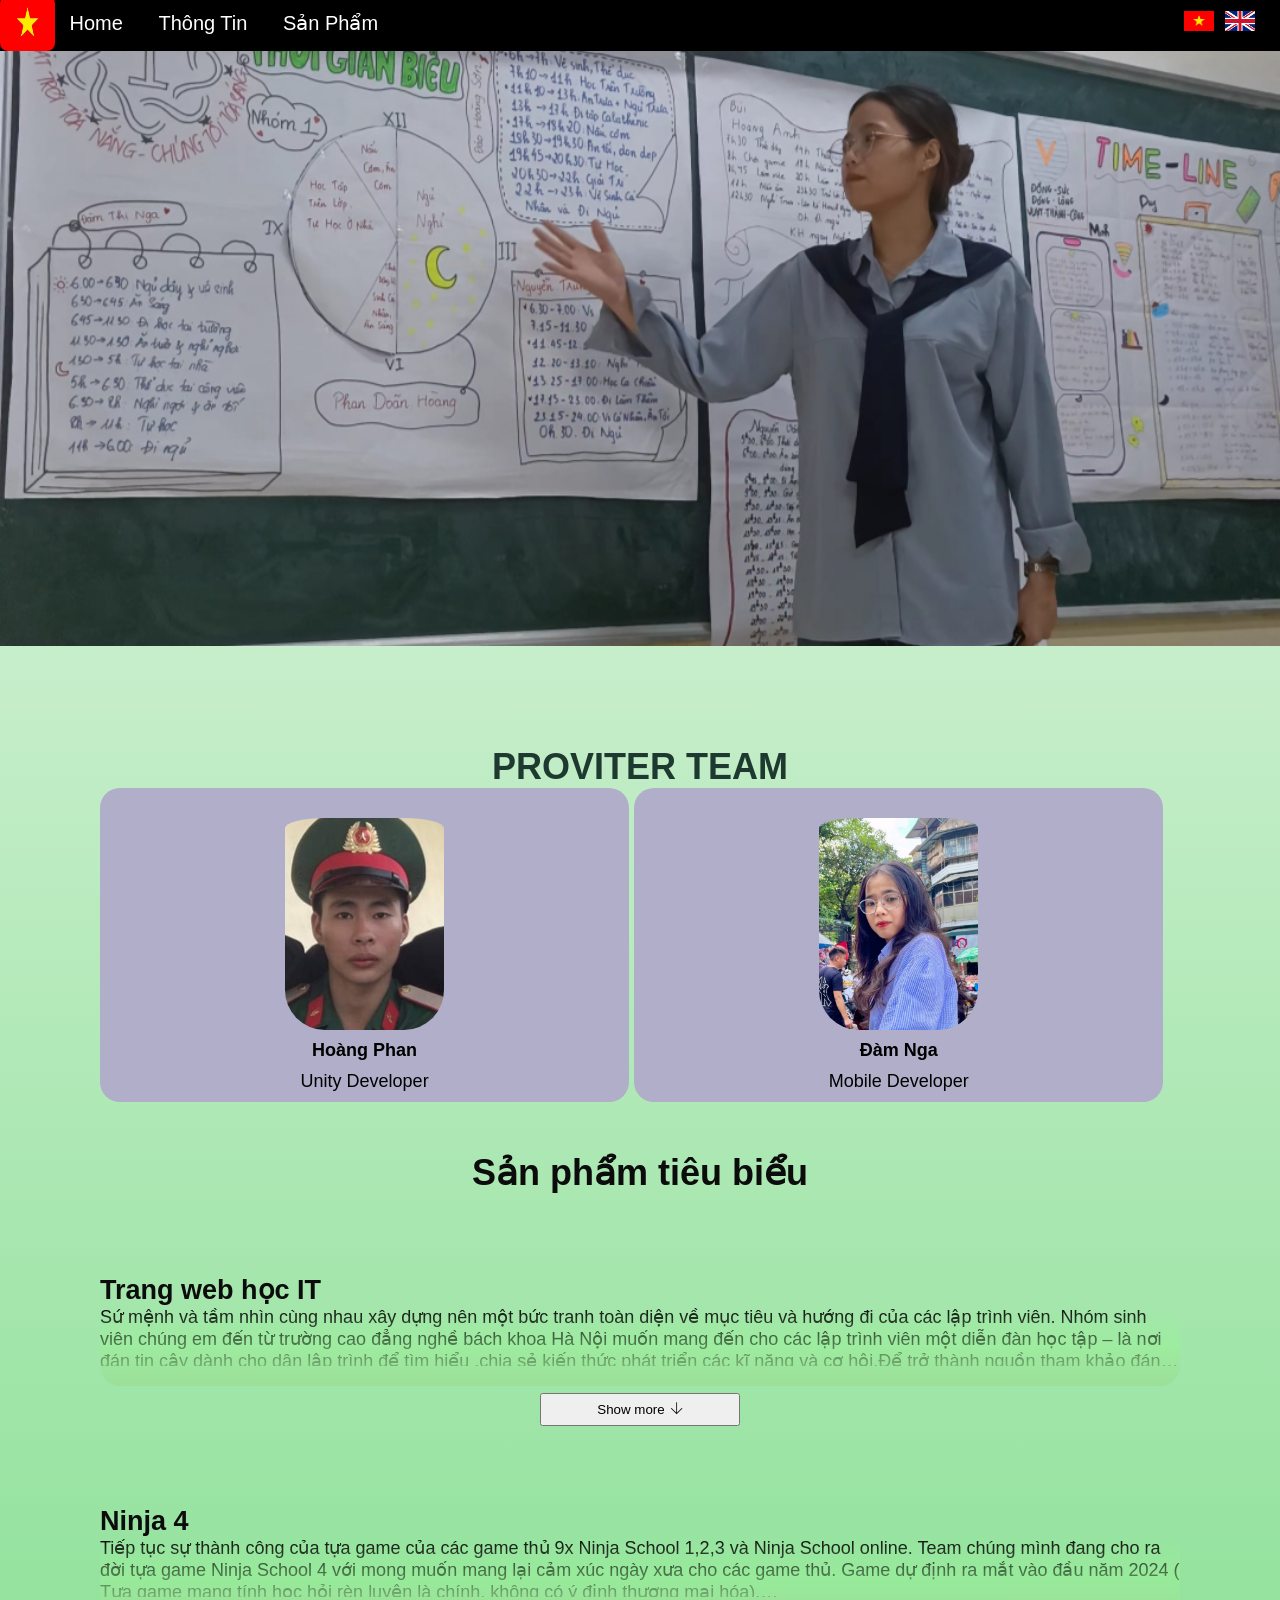
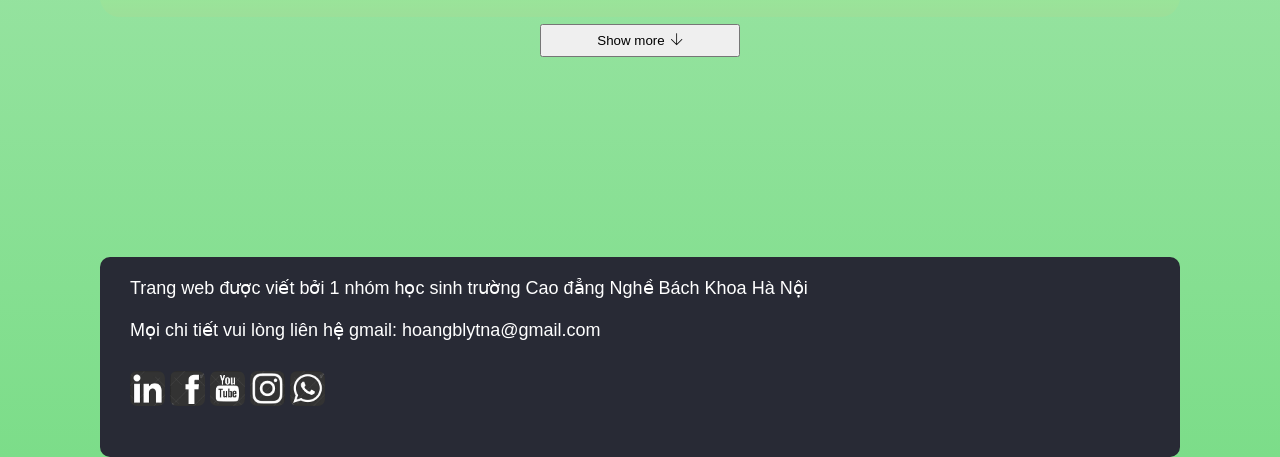
==== index.html @ 78c47e89 "FD" ====
<!DOCTYPE html>
<html lang="en">
<head>
    <meta charset="UTF-8">
    <meta name="viewport" content="width=device-width, initial-scale=1.0">
    <meta name="google-site-verification" content="eQNyjFtK4rBq_GJu2rbYx1Nw_R8n8FrJQ5iWalARP44" />
    <link rel="stylesheet" href="css/css.css">
    <link rel="stylesheet" href="css/show.css">
    <link rel="stylesheet" href="css/show2.css">
    <link rel="stylesheet" href="css/mobile.css">
    <link rel="stylesheet" href="icon/themify-icons/themify-icons.css">
    <title>Document</title>
</head>
<body>
    <div id="main">
        <!-- header-->
        <div id="header">
            <div id="logo">
                <a href=""><img id="img-logo" src="css/picture/covn.jpg" alt=""></a>
            </div>
            <div id="ti-menu"><i class="ti-menu"></i></div>
            <ul id="nav">
                <li><a  href="">Home</a></li>
                <li><p >Thông Tin</p>
                    <ul class="sub_thongtin">
                        <li><a class="check">Chung</a></li>
                        <li id="buttonhoang"><a>Hoàng</a></li>
                        <li id="buttonnga"><a>Nga</a></li>
                    </ul></li>
                <li><p>Sản Phẩm</p>
                    <ul class="sub_thongtin">
                        <li><a href="https://hoangphan37.github.io/WebLearn/">Web</a></li>
                        <li><a class="check">App</a></li>
                        <li><a class="check">Game</a></li>
                    </ul></li></li>
            </ul>
            <div id="langu">
                <img class="co" src="css/picture/covn.jpg" alt="">
                <img class="co check" src="css/picture/la-co-vuong-quoc-anh.jpg" alt="">
            </div>
        </div>


        <!-- slider -->
        <div id="slider">
            <img id="image-slider" name="myimage" src="css/picture/nhom1.jpg" />
        </div>


        <div id="content">
            
        <div id="tex-slider">
            <h1>PROVITER TEAM</h1>
        </div>
            <div id="member">
                <div class="list">
                
                    <div class="divanh"><img id="anhoang" class="anh" src="css/picture/hoang.jpg" alt=""></div>
                    <h4  style="padding: 10px 0px;" class="setrong" class="p1">Hoàng Phan</h4>
                    <p style="padding-bottom: 10px;" class="setrong" class="p2">Unity Developer</p>
                </div>
    
                <div class="list">
                    
                    <div class="divanh"><img id="anhnga" class="anh" src="css/picture/nga.jpg" alt=""></div>
                    <h4 style="padding: 10px 0px;"  class="setrong" class="p1">Đàm Nga</h4>
                    <p style="padding-bottom: 10px;" class="setrong" class="p2">Mobile Developer</p>
                </div>
            </div>

            <div id="product">
                <div id="pd_content">
                    <h1>Sản phẩm tiêu biểu</h1>
                </div>
                <div id="pd_list">
                    <div class="pd">
                        <h2> Trang web học IT</h2>
                        <div class="show-hide-text">
                            <div id="bong"></div>
                            <a  id="show-more" class="show-less" href="#show-less"><button class="button_show">Show less<div class="ti-arrow"><i class="ti-arrow-up"></i></div></button></a>
                            <a  id="show-less" class="show-more" href="#show-more"><button class="button_show">Show more<div class="ti-arrow"><i class="ti-arrow-down"></i></div></button></a>
                            <p>
                                Sứ mệnh và tầm nhìn cùng nhau xây dựng nên một bức tranh toàn diện về mục tiêu và hướng đi của các lập trình viên. Nhóm sinh viên chúng em đến từ trường cao đẳng nghề bách khoa Hà Nội muốn mang đến cho các lập trình viên một diễn đàn học tập –  là nơi đán tin cậy dành cho dân lập trình để tìm hiểu ,chia sẻ kiến thức phát triển các kĩ năng và cơ hội.Để trở thành nguồn tham khảo đáng tin cậy trong giới lập trình ,trang web cung cấp hàng ngàn bài học phong phú về ngành lập trình ,bao gồm nhiều ngôn ngữ lập trình khác nhau giúp cho bạn có thể thỏa sức mình khám phá đam mê lập trình từ lập trình web cho đến lập trình app.
                              <img  style="border-radius: 20px; width: 100%; padding-top: 10px;" src="css/picture/anhweb.png" alt="">
                            </p>
                          </div>
                       
                    </div>
                    <div class="pd">
                        <h2>Ninja 4</h2>
                        <div class="show-hide-text2">
                            <div id="bong2"></div>
                            <a  id="show-more2" class="show-less2" href="#show-less2"><button class="button_show2">Show less<div class="ti-arrow"><i class="ti-arrow-up"></i></div></button></a>
                            <a  id="show-less2" class="show-more2" href="#show-more2"><button class="button_show2">Show more<div class="ti-arrow"><i class="ti-arrow-down"></i></div></button></a>
                            <p>
                                Tiếp tục sự thành công của tựa game của các game thủ 9x Ninja School 1,2,3 và Ninja School online. Team chúng mình đang cho ra đời tựa game Ninja School 4 với mong muốn mang lại cảm xúc ngày xưa cho các game thủ. Game dự định ra mắt vào đầu năm 2024 ( Tựa game mang tính học hỏi rèn luyện là chính, không có ý định thương mại hóa).
                                <img style="border-radius: 20px; width: 100%; padding-top: 10px;" src="css/picture/anhgame.png" alt="">
                            </p>
                          </div>
                       
                    </div>
                </div>
            </div>
        </div>
        <div id="futer">
            <p>Trang web được viết bởi 1 nhóm học sinh trường Cao đẳng Nghề Bách Khoa Hà Nội</p>
            <p>Mọi chi tiết vui lòng liên hệ gmail: hoangblytna@gmail.com</p>
            <div id="icons">

                <div class="iconapp check"><img class="icon" src="css/picture/ICON/basic-rgb-185522527.jpg" alt=""><a href=""></a></div>
                <div class="iconapp check"><img class="icon" src="css/picture/ICON/basic-rgb-18552252r7.jpg" alt=""><a href=""></a></div>
                <div class="iconapp check"><img class="icon" src="css/picture/ICON/basic-rgb-1855h22527.jpg" alt=""><a href=""></a></div>
                <div class="iconapp check"><img class="icon" src="css/picture/ICON/basic-rgb-r.jpg" alt=""><a href=""></a></div>
                <div class="iconapp check"><img class="icon" src="css/picture/ICON/basic-rgb-rr.jpg" alt=""><a href=""></a></div>
            </div>
        </div> 




        <!-- menu thu nho -->

        <div id="mini-menu">
            <ul id="nav-mini">
                <li><a href="">Home</a></li>
                <li id="mini-li1"><p>Thông Tin</p>
                    <ul class="sub_thongtin-m" id="sub_thongtin-m1">
                        <li><a class="check">Chung</a></li>
                        <li id="buttonhoang2"><a >Hoàng</a></li>
                        <li id="buttonnga2"><a>Nga</a></li>
                    </ul></li>
                <li id="mini-li2"><p>Sản Phẩm</p>
                    <ul class="sub_thongtin-m" id="sub_thongtin-m2">
                        <li><a href="https://hoangphan37.github.io/WebLearn/">Web</a></li>
                        <li><a href="">App</a></li>
                        <li><a href="">Game</a></li>
                    </ul></li></li>
            </ul>
        </div>


        <!-- mo backgroud -->
        <div id="black_bg" style="background-color: rgba(1,1,1,0.7); width: 100%; height: 100%; position:absolute; z-index: 1;top:0px"></div>

        <!-- bang cv hoang -->
        <div class="cv" id="cvhoang">
            <img  class="img-cv" src="css/picture/theme_31.png" alt="">
        </div>
        <!-- bang cv nga -->
        <div class="cv" id="cvnga">
            <img class="img-cv" src="css/picture/theme_31.png" alt="">
        </div>

    </div>



    
</body>
<!-- chạy hình ảnh -->
<script type="text/javascript">
    window.onload = function(){
      setTimeout("switchImage()", 3000);
    }
    var current = 1;
    var numIMG = 4;
    function switchImage(){
      current++;
      document.images['myimage'].src ='css/picture/nhom' + current + '.jpg';
      if(current == numIMG){current =0;}
    setTimeout("switchImage()", 3000);
    }
    </script>


<!-- bóng show more-->
    <script>
        document.getElementById("show-less").addEventListener("click", function() {
    var x = document.getElementById("bong");
        x.style.display = "none";
});
        </script>
        <script>
            document.getElementById("show-more").addEventListener("click", function() {
        var x = document.getElementById("bong");
            x.style.display = "block";
    });
            </script>
    
    <script>
        document.getElementById("show-less2").addEventListener("click", function() {
    var x = document.getElementById("bong2");
        x.style.display = "none";
});
        </script>
        <script>
            document.getElementById("show-more2").addEventListener("click", function() {
        var x = document.getElementById("bong2");
            x.style.display = "block";
            
    });
            </script>

<!-- click mini menu -->

<script>
    document.getElementById("ti-menu").addEventListener("click", function() {
    var x = document.getElementById("mini-menu");
    if(x.style.display == "none"){
        x.style.display = "block";
    }else{
        x.style.display = "none";
    }

});
document.getElementById("mini-li1").addEventListener("click", function() {
    var x = document.getElementById("sub_thongtin-m1");
    var y = document.getElementById("sub_thongtin-m2");
    if(x.style.display == "none"){
        y.style.display = "none";
        x.style.display = "block";
    }else{
        x.style.display = "none";
    }

}); document.getElementById("mini-li2").addEventListener("click", function() {
    var x = document.getElementById("sub_thongtin-m2");
    var y = document.getElementById("sub_thongtin-m1");
    if(x.style.display == "none"){
        x.style.display = "block";
        y.style.display = "none";
    }else{
        x.style.display = "none";
    }

});

// an khi bam ngoai man hinh 
document.getElementById("slider").addEventListener("click", function() {
    var x = document.getElementById("mini-menu");
    var y = document.getElementById("sub_thongtin-m1");
    var z = document.getElementById("sub_thongtin-m2");

        x.style.display = "none";
        y.style.display = "none";
        z.style.display = "none";

});
document.getElementById("content").addEventListener("click", function() {
    var x = document.getElementById("mini-menu");
    var y = document.getElementById("sub_thongtin-m1");
    var z = document.getElementById("sub_thongtin-m2");

        x.style.display = "none";
        y.style.display = "none";
        z.style.display = "none";


});
document.getElementById("futer").addEventListener("click", function() {
    var x = document.getElementById("mini-menu");
    var y = document.getElementById("sub_thongtin-m1");
    var z = document.getElementById("sub_thongtin-m2");

        x.style.display = "none";
        y.style.display = "none";
        z.style.display = "none";


});
    </script>


<!-- hien cv  -->
<script>
    document.getElementById("buttonhoang").addEventListener("click", function() {
var x = document.getElementById("cvhoang");
var y = document.getElementById("black_bg");
    x.style.display = "block";
    y.style.display = "block";
    
});

    </script>
    <script>
        document.getElementById("buttonhoang2").addEventListener("click", function() {
    var x = document.getElementById("cvhoang");
    var y = document.getElementById("black_bg");
        x.style.display = "block";
        y.style.display = "block";
        
    });
    
        </script>
    <script>
    document.getElementById("anhoang").addEventListener("click", function() {
var x = document.getElementById("cvhoang");
var y = document.getElementById("black_bg");
    x.style.display = "block";
    y.style.display = "block";
    
});
    </script>
     <script>
        document.getElementById("buttonnga").addEventListener("click", function() {
    var x = document.getElementById("cvnga");
    var y = document.getElementById("black_bg");
        x.style.display = "block";
        y.style.display = "block";
        
    });
    
        </script>
            </script>
            <script>
               document.getElementById("buttonnga2").addEventListener("click", function() {
           var x = document.getElementById("cvnga");
           var y = document.getElementById("black_bg");
               x.style.display = "block";
               y.style.display = "block";
               
           });
           
               </script>

<script>
    document.getElementById("anhnga").addEventListener("click", function() {
var x = document.getElementById("cvnga");
var y = document.getElementById("black_bg");
    x.style.display = "block";
    y.style.display = "block";
    
});
    </script>

<script>

    document.getElementById("black_bg").addEventListener("click", function() {
        var z1 = document.getElementById("cvnga");
    var z2 = document.getElementById("cvhoang");
    var z3 = document.getElementById("black_bg");
        z1.style.display = "none";
        z2.style.display = "none";
        z3.style.display = "none";
    
});
    
    </script>

<script>
    const elements = document.getElementsByClassName("check");
for (let i = 0; i < elements.length; i++) {
  elements[i].addEventListener("click", function() {
    alert("tính năng đang được cập nhật")
  });
}



    </script>
</html>
---- css/css.css ----
*{
    padding: 0;
    margin: 0;
    box-sizing: border-box;
}
html {
    font-family: Verdana,sans-serif;
    scroll-behavior: smooth;
    color: rgba(12, 12, 12, 1);
    font-size: 18px;
    /* background-color:rgba(31, 36, 34, 0.5) ; */
}
#main{
    position: relative;
    background: linear-gradient(to bottom, #e7f5e7, #7cdd89);
}
#header{
    background-color: black;

    width: 100%;
    font-size: 20px;
    position: fixed;
    margin-top: -50px;
    z-index: 2;
    height: 54.55px;

}
#nav{
    list-style-type: none;
    display: inline-block;
    position: absolute;
    
}
#langu{
    display: inline-block;
    height: 100%;
    float: right; 
    margin-top: 15px;
    margin-right: 20px;
    overflow: hidden;
}
.co{
    width: 30px;
    height: 20px;
    margin-right: 5px;

}
.co:hover{
    border-radius: 5px;
}
#nav>li{
    display: inline-block;
    position: relative;
    height: 100%;
    border-radius: 8px;
}
#nav>li>a{
    color: white;
    display: block;
    padding: 15px;
    text-decoration: none;
}
#nav>li>p{
    color: white;
    display: block;
    padding: 15px;
    text-decoration: none;
}
#nav .sub_thongtin{
    display: none;
    background-color: black;
    list-style-type: none;
    width: 160px;
    position: absolute;
    border-radius: 10px;
}
#nav .sub_thongtin li {
    padding: 8px 20px 8px 0px;
    border-radius: 5px;
}
#nav .sub_thongtin li a{
    color:  white;
    text-decoration: none;
    padding-left: 10px;
}
#nav li:hover .sub_thongtin{
    display: block;
}
#nav li:hover {
    background-color: rgb(61, 51, 51);
}
#nav:hover{
    cursor: pointer;
}
#logo{
    width: 54.55px;
    height: 54.55px;
    display: inline-block;
}
#img-logo{
    width: 54.55px;
    height: 54.55px;
    border-radius: 8px;
}
#ti-menu{
    display: none;
    background-color: rgb(61, 51, 51);
    position: absolute;
    height: 54.55px;
    width: 54.55px;
    border-radius: 8px;
}
.ti-menu{
    color: white;
    font-size: 30px;
    ;position: absolute;
    top :17%;
    left: 20%;
}



















#slider{
    margin-top:46px;
    position:relative;
    max-height: 600px;
    width: 100%;
    overflow: hidden;
    
}
#image-slider{
    width: 100%;
}

#tex-slider{
    text-align: center;
    padding-top: 70px;
    color: rgb(30, 58, 48);
    
}
#member{
    color: black;
    background-image: linear-gradient(180,rgba(58, 204, 143,0.5),rgb(61, 135, 221,0.5));
}
.divanh{
    overflow: hidden;
    position: relative;
}
.anh{
    transition: transform 0.3s ease; 
}
.anh:hover{
    transform: scale(1.2); 
}
#content{
    margin: 30px 100px;

}
.list{
    width: 49%;
    display: inline-block;
    text-align: center;
    background-color: rgb(176, 174, 201);
    border-radius: 20px;
}
.anh{
    padding-top: 30px;
    display: block;
    margin: auto;
    width: 30%;
    border-radius: 40px;
}
#product{
    padding-top: 50px;
    
}
#pd_content{
    text-align: center;
}
.pd{
    padding-top: 80px;
  }



.setrong{
    width: 100%;
}





/* menu mini  */
#mini-menu{
    position: fixed;
    background-color: rgba(109, 100, 100,0);
    width: 125px;
    height: 125px;
    top:50px;
    left: 0;
    border-radius: 15px;
    display: none;
    z-index: 2;
 
}
#nav-mini>li{
    display: block;
    border-bottom: 2px solid #fff;
    border-right: 2px solid #fff;
    border-radius: 10px;
    background-color: rgba(109, 100, 100,0.8);
}
#nav-mini>li>a{
    text-decoration: none;
    padding: 10px;
    display: block;
    color: white;
}
#nav-mini>li>p{
    padding: 10px;
    display: block;
    color: white;
}
#nav-mini>li:hover {
    background-color: rgba(109, 100, 100,0.5);
    cursor: pointer;
}
.sub_thongtin-m>li:hover{
    background-color: rgba(109, 100, 100,0.5);
    cursor: pointer;
}
.sub_thongtin-m{
    position: fixed;
    list-style-type: none;
}
.sub_thongtin-m a{
    text-decoration: none;
    padding: 10px;
    display: block;
    color: white;
}
.sub_thongtin-m li{
    display: block;
    border-bottom: 2px solid #fff;
    border-right: 2px solid #fff;
    border-radius: 10px;
    background-color: rgba(109, 100, 100,0.8);
}
#sub_thongtin-m1{
    width: 125px;
    height: 123px;
    display: block;
    top: 92px;
    left: 125px;
    display: none;
}
#sub_thongtin-m2{
    width: 125px;
    height: 123px;
    display: block;
    top: 135px;
    left: 125px;
    display: none;
}





/* cv  */

.cv{
    position: fixed;
    z-index: 2;
    top: 500px;
    left: 50%;
    transform: translate(-50%, -50%);
    display: none;
    
}
#black_bg{
    display: none;
}
.img-cv{
    width: 100%;
    padding: 0px 20px;
}





/* futer  */
#futer{

    margin: 200px 100px 0px 100px;
    background-color: #282A35;
    height: 200px;
    border-radius: 10px;
    color: #fff;
    
}
#futer p{
padding-left:30px;
padding-top: 20px;
}
#icons{
padding-left: 30px;
padding-top: 30px;
position: relative;
}
.iconapp{
width: 35px;
height: 35px;
display: inline-block;
position: relative;
overflow: hidden;
}
.iconapp .icon{
width: 35px;
height: 35px;
border-radius: 7px;
width: 100%; /* Để đảm bảo ảnh điền vào phần container */
height: 100%; /* Để đảm bảo ảnh điền vào phần container */
transition: transform 0.3s ease;
}
.iconapp .icon:hover{
    transform: scale(1.2);
}
---- css/show.css ----
.show-hide-text {
  display: flex;
  flex-wrap: wrap;
  justify-content: center;
  position: relative;
}
 #bong{
  position: absolute;
  height: 80px;
  width: 100%;
  z-index: 1;
  border-radius: 20px;
  background: linear-gradient(to bottom,rgba(255, 247, 247, 0),rgba(153, 243, 150,0.5),rgb(156, 223, 153));
 }
.show-hide-text>a {
  order: 2;
  
}
 
.show-hide-text>p {
  position: relative;
  overflow: hidden;
  max-height: 60px; 
}
 
.show-hide-text>p {
  display: -webkit-box;
  -webkit-line-clamp: 3; 
  -webkit-box-orient: vertical;
  
}
 
.show-less {
  display: none;
}
 
.show-less:target {
  display: block;
  
}
 
.show-less:target ~ p {
  display: block;
  max-height: 100%;
}
 
.show-less:target + a {
  display: none;
}
.button_show{
  width: 200px;
  padding: 7px 0px;
  margin-top: 27px;
  display: inline-block;
}
.ti-arrow{
  display: inline-block;
  padding-left: 5px;
}
---- css/show2.css ----
.show-hide-text2 {
    display: flex;
    flex-wrap: wrap;
    justify-content: center;
    position: relative;
  
  }
   #bong2{
    position: absolute;
    height: 80px;
    width: 100%;
    z-index: 1;
    border-radius: 20px;
    background: linear-gradient(to bottom,rgba(255, 247, 247, 0),rgba(153, 243, 150,0.5),rgb(156, 223, 153));
   }
  .show-hide-text2>a {
    order: 2;
    
  }
   
  .show-hide-text2>p {
    position: relative;
    overflow: hidden;
    max-height: 60px; 
  }
   
  .show-hide-text2>p {
    display: -webkit-box;
    -webkit-line-clamp: 3; 
    -webkit-box-orient: vertical;
    
  }
   
  .show-less2 {
    display: none;
  }
   
  .show-less2:target {
    display: block;
    
  }
   
  .show-less2:target ~ p {
    display: block;
    max-height: 100%;
  }
   
  .show-less2:target + a {
    display: none;
  }
  .button_show2{
    width: 200px;
    padding: 7px 0px;
    margin-top: 27px;
    display: inline-block;
  }
  .ti-arrow2{
    display: inline-block;
    padding-left: 5px;
  }
---- css/mobile.css ----
@media (max-width: 800px) {
    #nav{
        display: none;
    }
    #ti-menu{
        display: inline-block;
    }
    .list{
        display: block;
        margin: auto;
        margin-top: 20px;
        width: 8
        0%;
    }
    #content{
        margin: 15px 30px;
    
    }
    #futer{

        margin: 200px 0px;
        
}
    .anh{
        width: 70%;
    }
    .list{
        width: 70%;
    }
    #futer{
 
        height: 250px !important;
        
    }

    
.cv{
   
    top: 500px !important;
 
    transform: translate(-75%, -50%) !important;

    
}

.img-cv{
    width: 150% !important;
    padding: 0px 20px;
}
}

@media (max-width: 1200px) {
    #futer{

        margin: 200px 30px 0px 30px;
        
}

.cv{
   
    top: 500px;
 
    transform: translate(-62%, -50%);

    
}

.img-cv{
    width: 125%;
    
}
}
---- icon/themify-icons/themify-icons.css ----
@font-face {
	font-family: 'themify';
	src:url('fonts/themify.eot?-fvbane');
	src:url('fonts/themify.eot?#iefix-fvbane') format('embedded-opentype'),
		url('fonts/themify.woff?-fvbane') format('woff'),
		url('fonts/themify.ttf?-fvbane') format('truetype'),
		url('fonts/themify.svg?-fvbane#themify') format('svg');
	font-weight: normal;
	font-style: normal;
}

[class^="ti-"], [class*=" ti-"] {
	font-family: 'themify';
	speak: none;
	font-style: normal;
	font-weight: normal;
	font-variant: normal;
	text-transform: none;
	line-height: 1;

	/* Better Font Rendering =========== */
	-webkit-font-smoothing: antialiased;
	-moz-osx-font-smoothing: grayscale;
}

.ti-wand:before {
	content: "\e600";
}
.ti-volume:before {
	content: "\e601";
}
.ti-user:before {
	content: "\e602";
}
.ti-unlock:before {
	content: "\e603";
}
.ti-unlink:before {
	content: "\e604";
}
.ti-trash:before {
	content: "\e605";
}
.ti-thought:before {
	content: "\e606";
}
.ti-target:before {
	content: "\e607";
}
.ti-tag:before {
	content: "\e608";
}
.ti-tablet:before {
	content: "\e609";
}
.ti-star:before {
	content: "\e60a";
}
.ti-spray:before {
	content: "\e60b";
}
.ti-signal:before {
	content: "\e60c";
}
.ti-shopping-cart:before {
	content: "\e60d";
}
.ti-shopping-cart-full:before {
	content: "\e60e";
}
.ti-settings:before {
	content: "\e60f";
}
.ti-search:before {
	content: "\e610";
}
.ti-zoom-in:before {
	content: "\e611";
}
.ti-zoom-out:before {
	content: "\e612";
}
.ti-cut:before {
	content: "\e613";
}
.ti-ruler:before {
	content: "\e614";
}
.ti-ruler-pencil:before {
	content: "\e615";
}
.ti-ruler-alt:before {
	content: "\e616";
}
.ti-bookmark:before {
	content: "\e617";
}
.ti-bookmark-alt:before {
	content: "\e618";
}
.ti-reload:before {
	content: "\e619";
}
.ti-plus:before {
	content: "\e61a";
}
.ti-pin:before {
	content: "\e61b";
}
.ti-pencil:before {
	content: "\e61c";
}
.ti-pencil-alt:before {
	content: "\e61d";
}
.ti-paint-roller:before {
	content: "\e61e";
}
.ti-paint-bucket:before {
	content: "\e61f";
}
.ti-na:before {
	content: "\e620";
}
.ti-mobile:before {
	content: "\e621";
}
.ti-minus:before {
	content: "\e622";
}
.ti-medall:before {
	content: "\e623";
}
.ti-medall-alt:before {
	content: "\e624";
}
.ti-marker:before {
	content: "\e625";
}
.ti-marker-alt:before {
	content: "\e626";
}
.ti-arrow-up:before {
	content: "\e627";
}
.ti-arrow-right:before {
	content: "\e628";
}
.ti-arrow-left:before {
	content: "\e629";
}
.ti-arrow-down:before {
	content: "\e62a";
}
.ti-lock:before {
	content: "\e62b";
}
.ti-location-arrow:before {
	content: "\e62c";
}
.ti-link:before {
	content: "\e62d";
}
.ti-layout:before {
	content: "\e62e";
}
.ti-layers:before {
	content: "\e62f";
}
.ti-layers-alt:before {
	content: "\e630";
}
.ti-key:before {
	content: "\e631";
}
.ti-import:before {
	content: "\e632";
}
.ti-image:before {
	content: "\e633";
}
.ti-heart:before {
	content: "\e634";
}
.ti-heart-broken:before {
	content: "\e635";
}
.ti-hand-stop:before {
	content: "\e636";
}
.ti-hand-open:before {
	content: "\e637";
}
.ti-hand-drag:before {
	content: "\e638";
}
.ti-folder:before {
	content: "\e639";
}
.ti-flag:before {
	content: "\e63a";
}
.ti-flag-alt:before {
	content: "\e63b";
}
.ti-flag-alt-2:before {
	content: "\e63c";
}
.ti-eye:before {
	content: "\e63d";
}
.ti-export:before {
	content: "\e63e";
}
.ti-exchange-vertical:before {
	content: "\e63f";
}
.ti-desktop:before {
	content: "\e640";
}
.ti-cup:before {
	content: "\e641";
}
.ti-crown:before {
	content: "\e642";
}
.ti-comments:before {
	content: "\e643";
}
.ti-comment:before {
	content: "\e644";
}
.ti-comment-alt:before {
	content: "\e645";
}
.ti-close:before {
	content: "\e646";
}
.ti-clip:before {
	content: "\e647";
}
.ti-angle-up:before {
	content: "\e648";
}
.ti-angle-right:before {
	content: "\e649";
}
.ti-angle-left:before {
	content: "\e64a";
}
.ti-angle-down:before {
	content: "\e64b";
}
.ti-check:before {
	content: "\e64c";
}
.ti-check-box:before {
	content: "\e64d";
}
.ti-camera:before {
	content: "\e64e";
}
.ti-announcement:before {
	content: "\e64f";
}
.ti-brush:before {
	content: "\e650";
}
.ti-briefcase:before {
	content: "\e651";
}
.ti-bolt:before {
	content: "\e652";
}
.ti-bolt-alt:before {
	content: "\e653";
}
.ti-blackboard:before {
	content: "\e654";
}
.ti-bag:before {
	content: "\e655";
}
.ti-move:before {
	content: "\e656";
}
.ti-arrows-vertical:before {
	content: "\e657";
}
.ti-arrows-horizontal:before {
	content: "\e658";
}
.ti-fullscreen:before {
	content: "\e659";
}
.ti-arrow-top-right:before {
	content: "\e65a";
}
.ti-arrow-top-left:before {
	content: "\e65b";
}
.ti-arrow-circle-up:before {
	content: "\e65c";
}
.ti-arrow-circle-right:before {
	content: "\e65d";
}
.ti-arrow-circle-left:before {
	content: "\e65e";
}
.ti-arrow-circle-down:before {
	content: "\e65f";
}
.ti-angle-double-up:before {
	content: "\e660";
}
.ti-angle-double-right:before {
	content: "\e661";
}
.ti-angle-double-left:before {
	content: "\e662";
}
.ti-angle-double-down:before {
	content: "\e663";
}
.ti-zip:before {
	content: "\e664";
}
.ti-world:before {
	content: "\e665";
}
.ti-wheelchair:before {
	content: "\e666";
}
.ti-view-list:before {
	content: "\e667";
}
.ti-view-list-alt:before {
	content: "\e668";
}
.ti-view-grid:before {
	content: "\e669";
}
.ti-uppercase:before {
	content: "\e66a";
}
.ti-upload:before {
	content: "\e66b";
}
.ti-underline:before {
	content: "\e66c";
}
.ti-truck:before {
	content: "\e66d";
}
.ti-timer:before {
	content: "\e66e";
}
.ti-ticket:before {
	content: "\e66f";
}
.ti-thumb-up:before {
	content: "\e670";
}
.ti-thumb-down:before {
	content: "\e671";
}
.ti-text:before {
	content: "\e672";
}
.ti-stats-up:before {
	content: "\e673";
}
.ti-stats-down:before {
	content: "\e674";
}
.ti-split-v:before {
	content: "\e675";
}
.ti-split-h:before {
	content: "\e676";
}
.ti-smallcap:before {
	content: "\e677";
}
.ti-shine:before {
	content: "\e678";
}
.ti-shift-right:before {
	content: "\e679";
}
.ti-shift-left:before {
	content: "\e67a";
}
.ti-shield:before {
	content: "\e67b";
}
.ti-notepad:before {
	content: "\e67c";
}
.ti-server:before {
	content: "\e67d";
}
.ti-quote-right:before {
	content: "\e67e";
}
.ti-quote-left:before {
	content: "\e67f";
}
.ti-pulse:before {
	content: "\e680";
}
.ti-printer:before {
	content: "\e681";
}
.ti-power-off:before {
	content: "\e682";
}
.ti-plug:before {
	content: "\e683";
}
.ti-pie-chart:before {
	content: "\e684";
}
.ti-paragraph:before {
	content: "\e685";
}
.ti-panel:before {
	content: "\e686";
}
.ti-package:before {
	content: "\e687";
}
.ti-music:before {
	content: "\e688";
}
.ti-music-alt:before {
	content: "\e689";
}
.ti-mouse:before {
	content: "\e68a";
}
.ti-mouse-alt:before {
	content: "\e68b";
}
.ti-money:before {
	content: "\e68c";
}
.ti-microphone:before {
	content: "\e68d";
}
.ti-menu:before {
	content: "\e68e";
}
.ti-menu-alt:before {
	content: "\e68f";
}
.ti-map:before {
	content: "\e690";
}
.ti-map-alt:before {
	content: "\e691";
}
.ti-loop:before {
	content: "\e692";
}
.ti-location-pin:before {
	content: "\e693";
}
.ti-list:before {
	content: "\e694";
}
.ti-light-bulb:before {
	content: "\e695";
}
.ti-Italic:before {
	content: "\e696";
}
.ti-info:before {
	content: "\e697";
}
.ti-infinite:before {
	content: "\e698";
}
.ti-id-badge:before {
	content: "\e699";
}
.ti-hummer:before {
	content: "\e69a";
}
.ti-home:before {
	content: "\e69b";
}
.ti-help:before {
	content: "\e69c";
}
.ti-headphone:before {
	content: "\e69d";
}
.ti-harddrives:before {
	content: "\e69e";
}
.ti-harddrive:before {
	content: "\e69f";
}
.ti-gift:before {
	content: "\e6a0";
}
.ti-game:before {
	content: "\e6a1";
}
.ti-filter:before {
	content: "\e6a2";
}
.ti-files:before {
	content: "\e6a3";
}
.ti-file:before {
	content: "\e6a4";
}
.ti-eraser:before {
	content: "\e6a5";
}
.ti-envelope:before {
	content: "\e6a6";
}
.ti-download:before {
	content: "\e6a7";
}
.ti-direction:before {
	content: "\e6a8";
}
.ti-direction-alt:before {
	content: "\e6a9";
}
.ti-dashboard:before {
	content: "\e6aa";
}
.ti-control-stop:before {
	content: "\e6ab";
}
.ti-control-shuffle:before {
	content: "\e6ac";
}
.ti-control-play:before {
	content: "\e6ad";
}
.ti-control-pause:before {
	content: "\e6ae";
}
.ti-control-forward:before {
	content: "\e6af";
}
.ti-control-backward:before {
	content: "\e6b0";
}
.ti-cloud:before {
	content: "\e6b1";
}
.ti-cloud-up:before {
	content: "\e6b2";
}
.ti-cloud-down:before {
	content: "\e6b3";
}
.ti-clipboard:before {
	content: "\e6b4";
}
.ti-car:before {
	content: "\e6b5";
}
.ti-calendar:before {
	content: "\e6b6";
}
.ti-book:before {
	content: "\e6b7";
}
.ti-bell:before {
	content: "\e6b8";
}
.ti-basketball:before {
	content: "\e6b9";
}
.ti-bar-chart:before {
	content: "\e6ba";
}
.ti-bar-chart-alt:before {
	content: "\e6bb";
}
.ti-back-right:before {
	content: "\e6bc";
}
.ti-back-left:before {
	content: "\e6bd";
}
.ti-arrows-corner:before {
	content: "\e6be";
}
.ti-archive:before {
	content: "\e6bf";
}
.ti-anchor:before {
	content: "\e6c0";
}
.ti-align-right:before {
	content: "\e6c1";
}
.ti-align-left:before {
	content: "\e6c2";
}
.ti-align-justify:before {
	content: "\e6c3";
}
.ti-align-center:before {
	content: "\e6c4";
}
.ti-alert:before {
	content: "\e6c5";
}
.ti-alarm-clock:before {
	content: "\e6c6";
}
.ti-agenda:before {
	content: "\e6c7";
}
.ti-write:before {
	content: "\e6c8";
}
.ti-window:before {
	content: "\e6c9";
}
.ti-widgetized:before {
	content: "\e6ca";
}
.ti-widget:before {
	content: "\e6cb";
}
.ti-widget-alt:before {
	content: "\e6cc";
}
.ti-wallet:before {
	content: "\e6cd";
}
.ti-video-clapper:before {
	content: "\e6ce";
}
.ti-video-camera:before {
	content: "\e6cf";
}
.ti-vector:before {
	content: "\e6d0";
}
.ti-themify-logo:before {
	content: "\e6d1";
}
.ti-themify-favicon:before {
	content: "\e6d2";
}
.ti-themify-favicon-alt:before {
	content: "\e6d3";
}
.ti-support:before {
	content: "\e6d4";
}
.ti-stamp:before {
	content: "\e6d5";
}
.ti-split-v-alt:before {
	content: "\e6d6";
}
.ti-slice:before {
	content: "\e6d7";
}
.ti-shortcode:before {
	content: "\e6d8";
}
.ti-shift-right-alt:before {
	content: "\e6d9";
}
.ti-shift-left-alt:before {
	content: "\e6da";
}
.ti-ruler-alt-2:before {
	content: "\e6db";
}
.ti-receipt:before {
	content: "\e6dc";
}
.ti-pin2:before {
	content: "\e6dd";
}
.ti-pin-alt:before {
	content: "\e6de";
}
.ti-pencil-alt2:before {
	content: "\e6df";
}
.ti-palette:before {
	content: "\e6e0";
}
.ti-more:before {
	content: "\e6e1";
}
.ti-more-alt:before {
	content: "\e6e2";
}
.ti-microphone-alt:before {
	content: "\e6e3";
}
.ti-magnet:before {
	content: "\e6e4";
}
.ti-line-double:before {
	content: "\e6e5";
}
.ti-line-dotted:before {
	content: "\e6e6";
}
.ti-line-dashed:before {
	content: "\e6e7";
}
.ti-layout-width-full:before {
	content: "\e6e8";
}
.ti-layout-width-default:before {
	content: "\e6e9";
}
.ti-layout-width-default-alt:before {
	content: "\e6ea";
}
.ti-layout-tab:before {
	content: "\e6eb";
}
.ti-layout-tab-window:before {
	content: "\e6ec";
}
.ti-layout-tab-v:before {
	content: "\e6ed";
}
.ti-layout-tab-min:before {
	content: "\e6ee";
}
.ti-layout-slider:before {
	content: "\e6ef";
}
.ti-layout-slider-alt:before {
	content: "\e6f0";
}
.ti-layout-sidebar-right:before {
	content: "\e6f1";
}
.ti-layout-sidebar-none:before {
	content: "\e6f2";
}
.ti-layout-sidebar-left:before {
	content: "\e6f3";
}
.ti-layout-placeholder:before {
	content: "\e6f4";
}
.ti-layout-menu:before {
	content: "\e6f5";
}
.ti-layout-menu-v:before {
	content: "\e6f6";
}
.ti-layout-menu-separated:before {
	content: "\e6f7";
}
.ti-layout-menu-full:before {
	content: "\e6f8";
}
.ti-layout-media-right-alt:before {
	content: "\e6f9";
}
.ti-layout-media-right:before {
	content: "\e6fa";
}
.ti-layout-media-overlay:before {
	content: "\e6fb";
}
.ti-layout-media-overlay-alt:before {
	content: "\e6fc";
}
.ti-layout-media-overlay-alt-2:before {
	content: "\e6fd";
}
.ti-layout-media-left-alt:before {
	content: "\e6fe";
}
.ti-layout-media-left:before {
	content: "\e6ff";
}
.ti-layout-media-center-alt:before {
	content: "\e700";
}
.ti-layout-media-center:before {
	content: "\e701";
}
.ti-layout-list-thumb:before {
	content: "\e702";
}
.ti-layout-list-thumb-alt:before {
	content: "\e703";
}
.ti-layout-list-post:before {
	content: "\e704";
}
.ti-layout-list-large-image:before {
	content: "\e705";
}
.ti-layout-line-solid:before {
	content: "\e706";
}
.ti-layout-grid4:before {
	content: "\e707";
}
.ti-layout-grid3:before {
	content: "\e708";
}
.ti-layout-grid2:before {
	content: "\e709";
}
.ti-layout-grid2-thumb:before {
	content: "\e70a";
}
.ti-layout-cta-right:before {
	content: "\e70b";
}
.ti-layout-cta-left:before {
	content: "\e70c";
}
.ti-layout-cta-center:before {
	content: "\e70d";
}
.ti-layout-cta-btn-right:before {
	content: "\e70e";
}
.ti-layout-cta-btn-left:before {
	content: "\e70f";
}
.ti-layout-column4:before {
	content: "\e710";
}
.ti-layout-column3:before {
	content: "\e711";
}
.ti-layout-column2:before {
	content: "\e712";
}
.ti-layout-accordion-separated:before {
	content: "\e713";
}
.ti-layout-accordion-merged:before {
	content: "\e714";
}
.ti-layout-accordion-list:before {
	content: "\e715";
}
.ti-ink-pen:before {
	content: "\e716";
}
.ti-info-alt:before {
	content: "\e717";
}
.ti-help-alt:before {
	content: "\e718";
}
.ti-headphone-alt:before {
	content: "\e719";
}
.ti-hand-point-up:before {
	content: "\e71a";
}
.ti-hand-point-right:before {
	content: "\e71b";
}
.ti-hand-point-left:before {
	content: "\e71c";
}
.ti-hand-point-down:before {
	content: "\e71d";
}
.ti-gallery:before {
	content: "\e71e";
}
.ti-face-smile:before {
	content: "\e71f";
}
.ti-face-sad:before {
	content: "\e720";
}
.ti-credit-card:before {
	content: "\e721";
}
.ti-control-skip-forward:before {
	content: "\e722";
}
.ti-control-skip-backward:before {
	content: "\e723";
}
.ti-control-record:before {
	content: "\e724";
}
.ti-control-eject:before {
	content: "\e725";
}
.ti-comments-smiley:before {
	content: "\e726";
}
.ti-brush-alt:before {
	content: "\e727";
}
.ti-youtube:before {
	content: "\e728";
}
.ti-vimeo:before {
	content: "\e729";
}
.ti-twitter:before {
	content: "\e72a";
}
.ti-time:before {
	content: "\e72b";
}
.ti-tumblr:before {
	content: "\e72c";
}
.ti-skype:before {
	content: "\e72d";
}
.ti-share:before {
	content: "\e72e";
}
.ti-share-alt:before {
	content: "\e72f";
}
.ti-rocket:before {
	content: "\e730";
}
.ti-pinterest:before {
	content: "\e731";
}
.ti-new-window:before {
	content: "\e732";
}
.ti-microsoft:before {
	content: "\e733";
}
.ti-list-ol:before {
	content: "\e734";
}
.ti-linkedin:before {
	content: "\e735";
}
.ti-layout-sidebar-2:before {
	content: "\e736";
}
.ti-layout-grid4-alt:before {
	content: "\e737";
}
.ti-layout-grid3-alt:before {
	content: "\e738";
}
.ti-layout-grid2-alt:before {
	content: "\e739";
}
.ti-layout-column4-alt:before {
	content: "\e73a";
}
.ti-layout-column3-alt:before {
	content: "\e73b";
}
.ti-layout-column2-alt:before {
	content: "\e73c";
}
.ti-instagram:before {
	content: "\e73d";
}
.ti-google:before {
	content: "\e73e";
}
.ti-github:before {
	content: "\e73f";
}
.ti-flickr:before {
	content: "\e740";
}
.ti-facebook:before {
	content: "\e741";
}
.ti-dropbox:before {
	content: "\e742";
}
.ti-dribbble:before {
	content: "\e743";
}
.ti-apple:before {
	content: "\e744";
}
.ti-android:before {
	content: "\e745";
}
.ti-save:before {
	content: "\e746";
}
.ti-save-alt:before {
	content: "\e747";
}
.ti-yahoo:before {
	content: "\e748";
}
.ti-wordpress:before {
	content: "\e749";
}
.ti-vimeo-alt:before {
	content: "\e74a";
}
.ti-twitter-alt:before {
	content: "\e74b";
}
.ti-tumblr-alt:before {
	content: "\e74c";
}
.ti-trello:before {
	content: "\e74d";
}
.ti-stack-overflow:before {
	content: "\e74e";
}
.ti-soundcloud:before {
	content: "\e74f";
}
.ti-sharethis:before {
	content: "\e750";
}
.ti-sharethis-alt:before {
	content: "\e751";
}
.ti-reddit:before {
	content: "\e752";
}
.ti-pinterest-alt:before {
	content: "\e753";
}
.ti-microsoft-alt:before {
	content: "\e754";
}
.ti-linux:before {
	content: "\e755";
}
.ti-jsfiddle:before {
	content: "\e756";
}
.ti-joomla:before {
	content: "\e757";
}
.ti-html5:before {
	content: "\e758";
}
.ti-flickr-alt:before {
	content: "\e759";
}
.ti-email:before {
	content: "\e75a";
}
.ti-drupal:before {
	content: "\e75b";
}
.ti-dropbox-alt:before {
	content: "\e75c";
}
.ti-css3:before {
	content: "\e75d";
}
.ti-rss:before {
	content: "\e75e";
}
.ti-rss-alt:before {
	content: "\e75f";
}
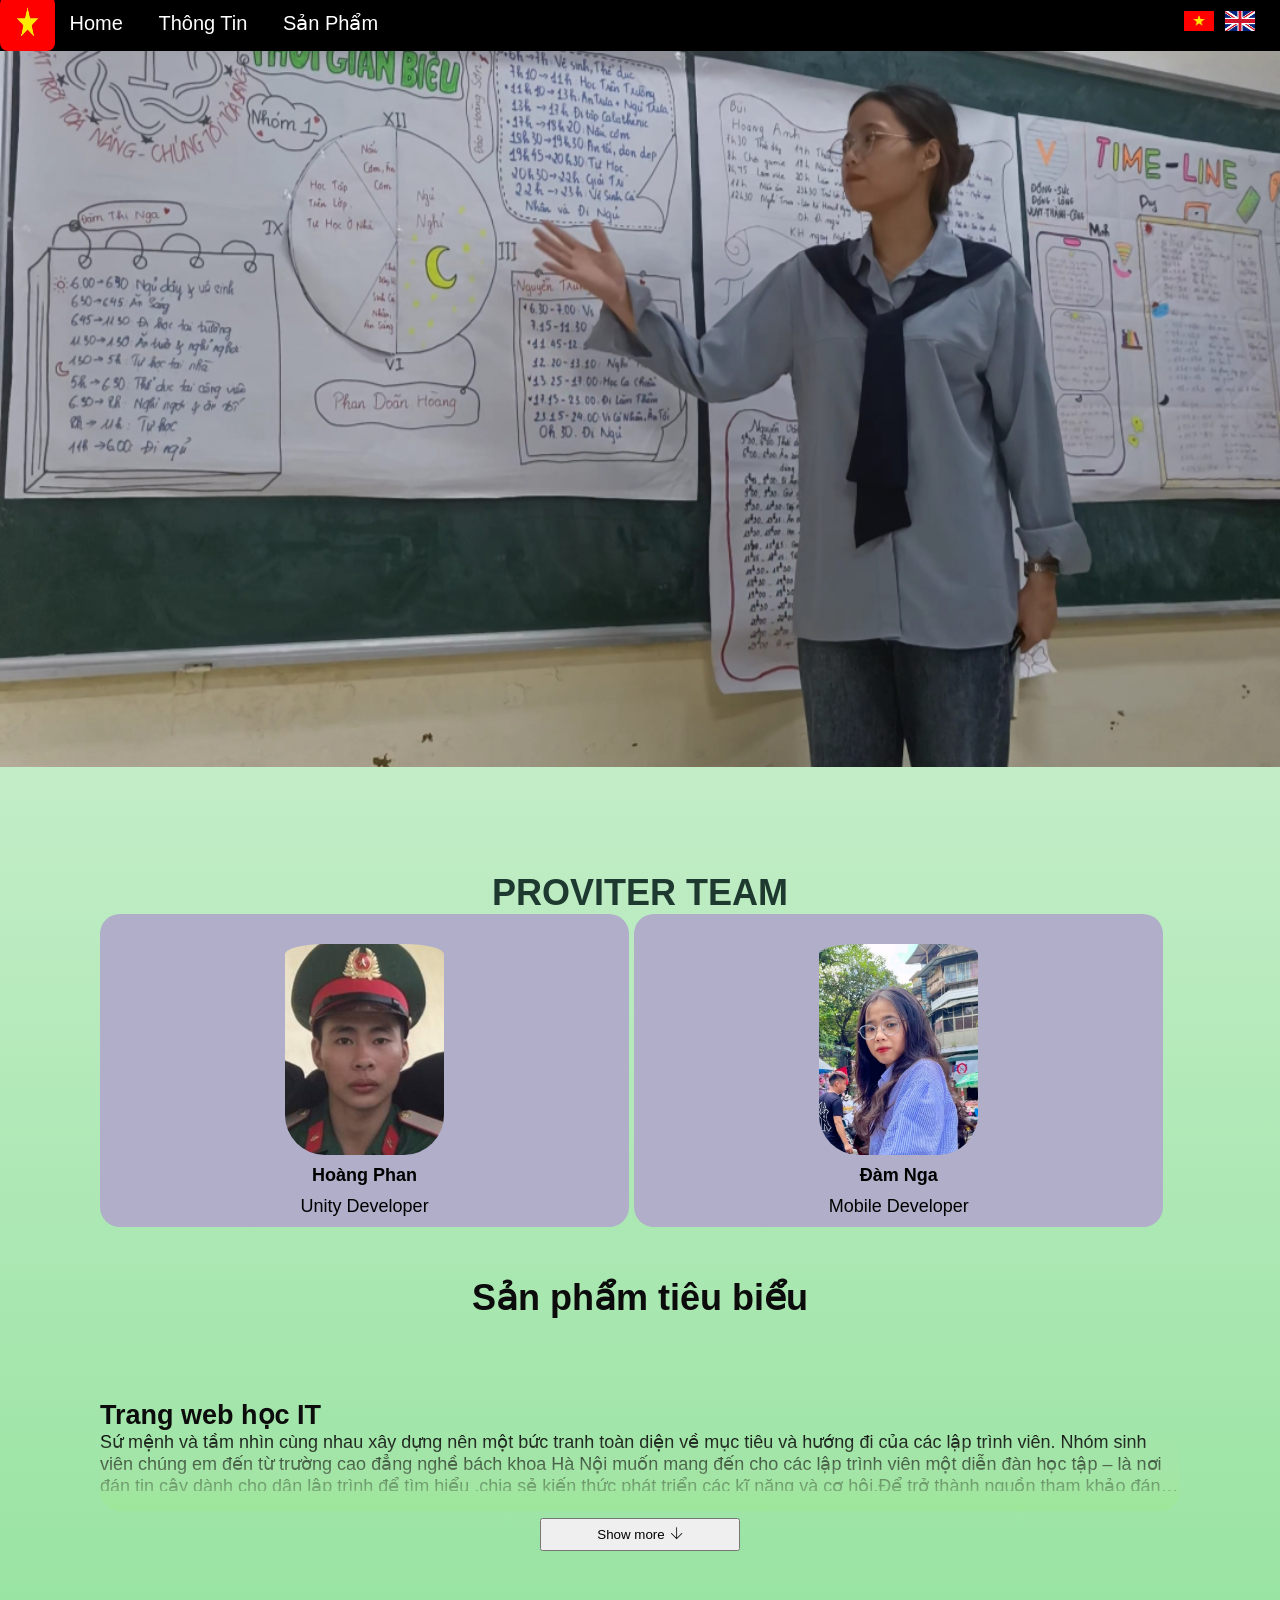
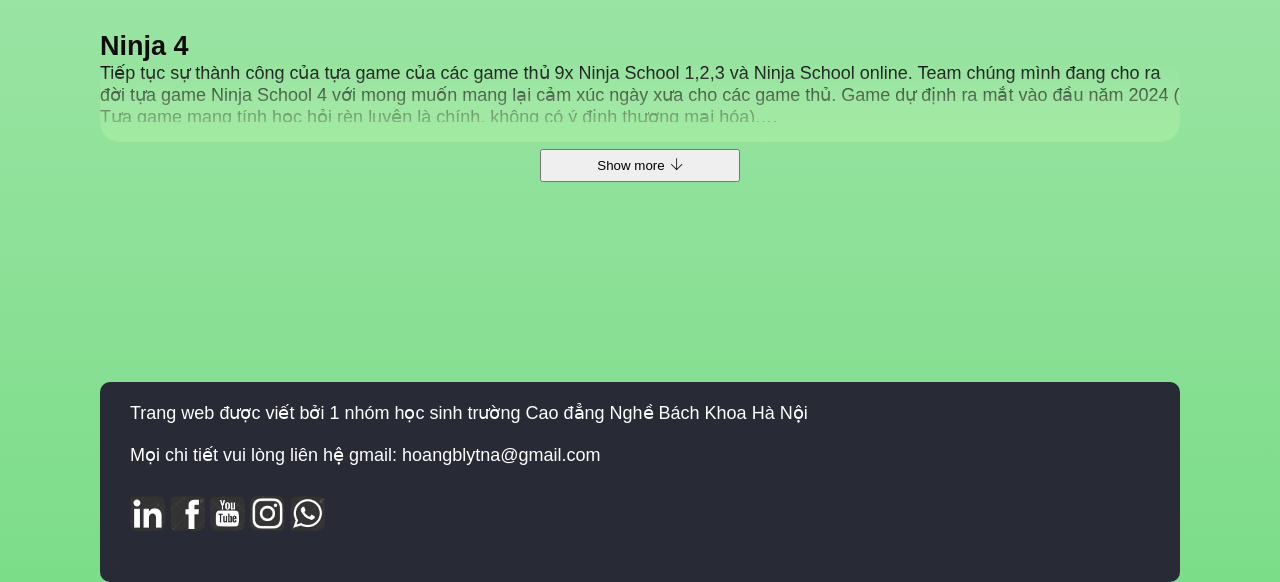
==== commit 457f3c74: "d" ====
--- a/index.html
+++ b/index.html
@@ -132,8 +132,8 @@
                 <li id="mini-li2"><p>Sản Phẩm</p>
                     <ul class="sub_thongtin-m" id="sub_thongtin-m2">
                         <li><a href="https://hoangphan37.github.io/WebLearn/">Web</a></li>
-                        <li><a href="">App</a></li>
-                        <li><a href="">Game</a></li>
+                        <li class="check"><a href="">App</a></li>
+                        <li class="check"><a href="">Game</a></li>
                     </ul></li></li>
             </ul>
         </div>
--- a/css/css.css
+++ b/css/css.css
@@ -139,7 +139,7 @@
 #slider{
     margin-top:46px;
     position:relative;
-    max-height: 600px;
+    max-height: 900px;
     width: 100%;
     overflow: hidden;
     
--- a/css/show.css
+++ b/css/show.css
@@ -10,7 +10,7 @@
   width: 100%;
   z-index: 1;
   border-radius: 20px;
-  background: linear-gradient(to bottom,rgba(255, 247, 247, 0),rgba(153, 243, 150,0.5),rgb(156, 223, 153));
+  background: linear-gradient(to bottom,rgba(255, 247, 247, 0),rgba(168, 228, 166, 0.5),rgb(157, 231, 153));
  }
 .show-hide-text>a {
   order: 2;
--- a/css/show2.css
+++ b/css/show2.css
@@ -11,7 +11,7 @@
     width: 100%;
     z-index: 1;
     border-radius: 20px;
-    background: linear-gradient(to bottom,rgba(255, 247, 247, 0),rgba(153, 243, 150,0.5),rgb(156, 223, 153));
+    background: linear-gradient(to bottom,rgba(255, 247, 247, 0),rgba(173, 235, 171, 0.5),rgb(162, 236, 160));
    }
   .show-hide-text2>a {
     order: 2;
--- a/css/mobile.css
+++ b/css/mobile.css
@@ -49,6 +49,25 @@
 }
 }
 
+
+@media (max-width: 600px){
+    .cv{
+   
+        top: 270px !important;
+     
+        transform: translate(-75%, -50%) !important;
+    
+        
+    }
+    
+    .img-cv{
+        width: 150% !important;
+        padding: 0px 10px;
+    }
+}
+
+
+
 @media (max-width: 1200px) {
     #futer{
 
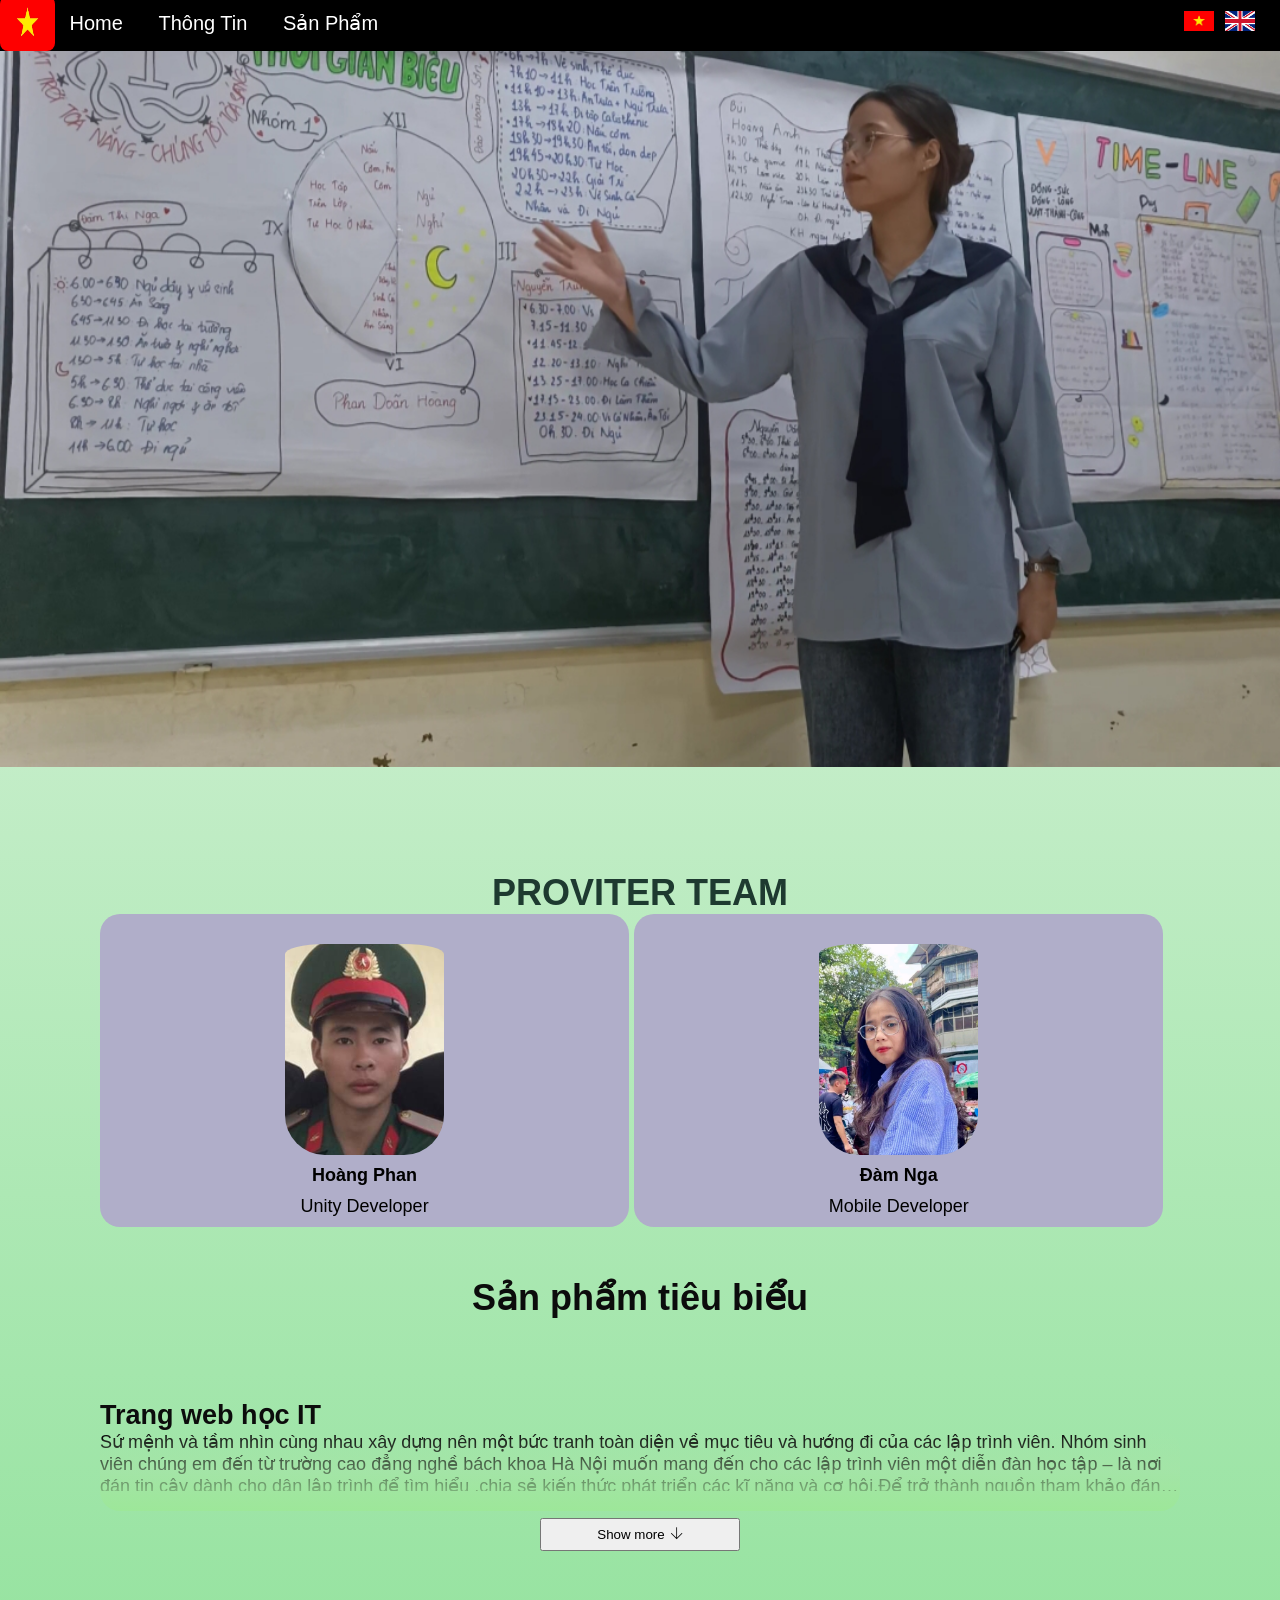
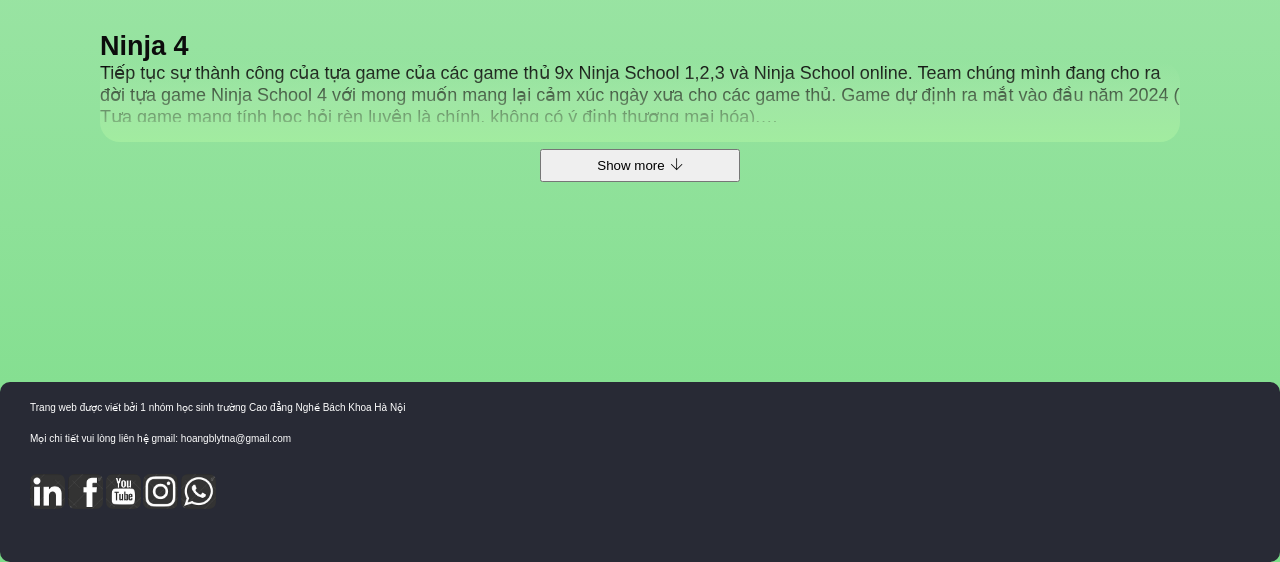
==== commit 46ac4064: "df" ====
--- a/index.html
+++ b/index.html
@@ -102,7 +102,7 @@
                 </div>
             </div>
         </div>
-        <div id="futer">
+        <div id="futer" style="font-size: 10px;">
             <p>Trang web được viết bởi 1 nhóm học sinh trường Cao đẳng Nghề Bách Khoa Hà Nội</p>
             <p>Mọi chi tiết vui lòng liên hệ gmail: hoangblytna@gmail.com</p>
             <div id="icons">
--- a/css/css.css
+++ b/css/css.css
@@ -310,9 +310,9 @@
 /* futer  */
 #futer{
 
-    margin: 200px 100px 0px 100px;
+    margin: 200px 0px 0px 0px;
     background-color: #282A35;
-    height: 200px;
+    height: 180px;
     border-radius: 10px;
     color: #fff;
     
--- a/css/mobile.css
+++ b/css/mobile.css
@@ -29,7 +29,7 @@
     }
     #futer{
  
-        height: 250px !important;
+        height: 200px !important;
         
     }
 
@@ -62,7 +62,7 @@
     
     .img-cv{
         width: 150% !important;
-        padding: 0px 10px;
+        padding: 0px 10px !important;
     }
 }
 
@@ -71,7 +71,7 @@
 @media (max-width: 1200px) {
     #futer{
 
-        margin: 200px 30px 0px 30px;
+        margin: 200px 0px 0px 00px;
         
 }
 
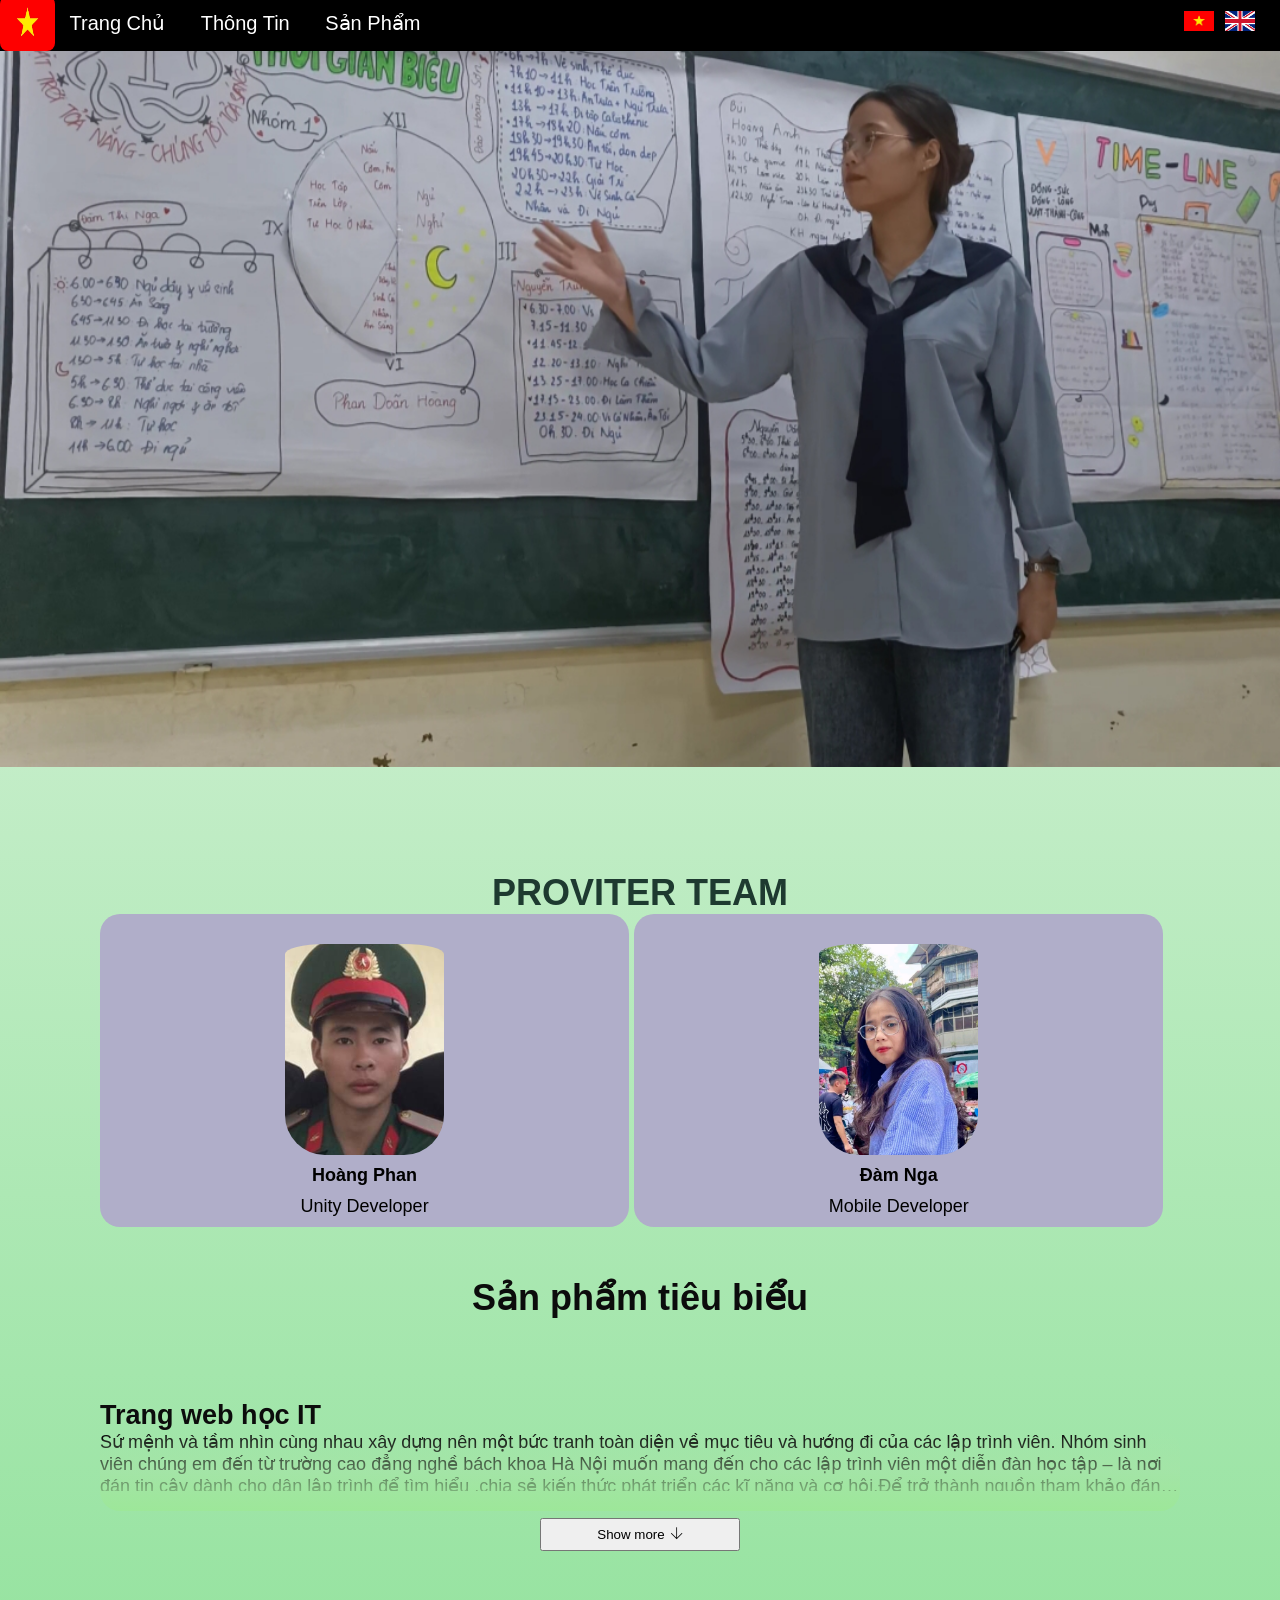
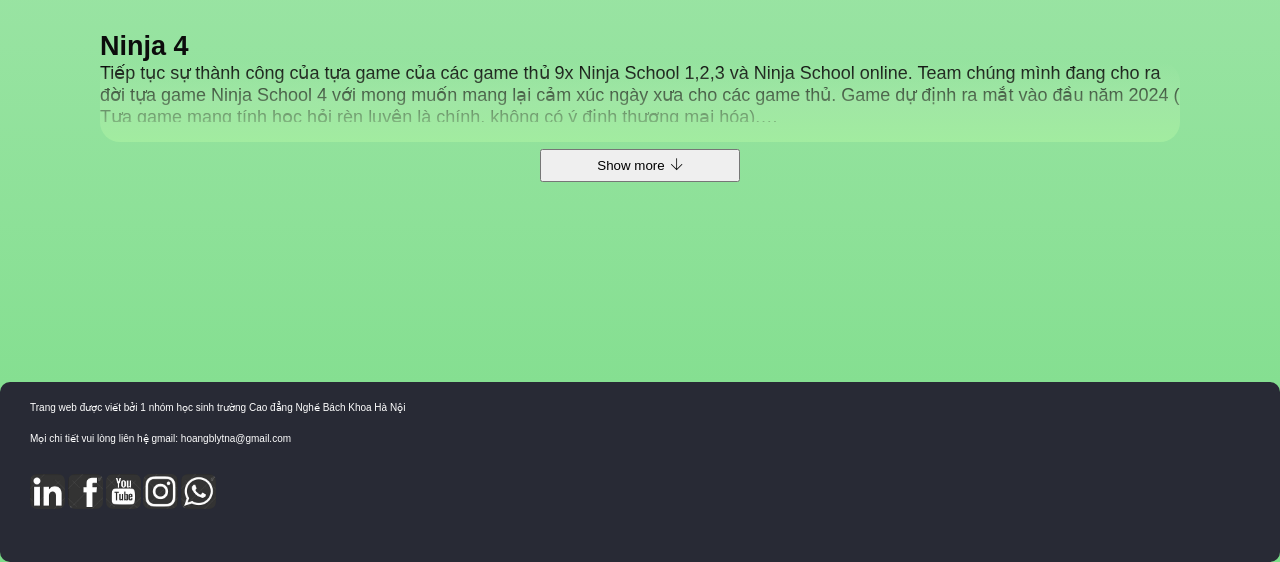
==== commit ad366c49: "df" ====
--- a/index.html
+++ b/index.html
@@ -20,7 +20,7 @@
             </div>
             <div id="ti-menu"><i class="ti-menu"></i></div>
             <ul id="nav">
-                <li><a  href="">Home</a></li>
+                <li><a  href="">Trang Chủ</a></li>
                 <li><p >Thông Tin</p>
                     <ul class="sub_thongtin">
                         <li><a class="check">Chung</a></li>
@@ -122,7 +122,7 @@
 
         <div id="mini-menu">
             <ul id="nav-mini">
-                <li><a href="">Home</a></li>
+                <li><a href="">Trang Chủ</a></li>
                 <li id="mini-li1"><p>Thông Tin</p>
                     <ul class="sub_thongtin-m" id="sub_thongtin-m1">
                         <li><a class="check">Chung</a></li>
--- a/css/css.css
+++ b/css/css.css
@@ -289,9 +289,9 @@
 .cv{
     position: fixed;
     z-index: 2;
-    top: 500px;
+    top: 700px;
     left: 50%;
-    transform: translate(-50%, -50%);
+    transform: translate(-65%, -50%);
     display: none;
     
 }
@@ -299,7 +299,7 @@
     display: none;
 }
 .img-cv{
-    width: 100%;
+    width: 140%;
     padding: 0px 20px;
 }
 
@@ -310,7 +310,7 @@
 /* futer  */
 #futer{
 
-    margin: 200px 0px 0px 0px;
+    margin-top: 200px;
     background-color: #282A35;
     height: 180px;
     border-radius: 10px;
--- a/css/mobile.css
+++ b/css/mobile.css
@@ -9,18 +9,12 @@
         display: block;
         margin: auto;
         margin-top: 20px;
-        width: 8
-        0%;
+        width: 80%;
     }
     #content{
         margin: 15px 30px;
     
-    }
-    #futer{
-
-        margin: 200px 0px;
-        
-}
+    } 
     .anh{
         width: 70%;
     }
@@ -29,31 +23,15 @@
     }
     #futer{
  
-        height: 200px !important;
+        height: 170px !important;
         
     }
 
-    
-.cv{
-   
-    top: 500px !important;
- 
-    transform: translate(-75%, -50%) !important;
-
-    
 }
-
-.img-cv{
-    width: 150% !important;
-    padding: 0px 20px;
-}
-}
-
-
-@media (max-width: 600px){
+@media (max-width: 500px){
     .cv{
    
-        top: 270px !important;
+        top: 350px !important;
      
         transform: translate(-75%, -50%) !important;
     
@@ -69,15 +47,11 @@
 
 
 @media (max-width: 1200px) {
-    #futer{
-
-        margin: 200px 0px 0px 00px;
-        
-}
+    
 
 .cv{
    
-    top: 500px;
+    top: 550px ;
  
     transform: translate(-62%, -50%);
 
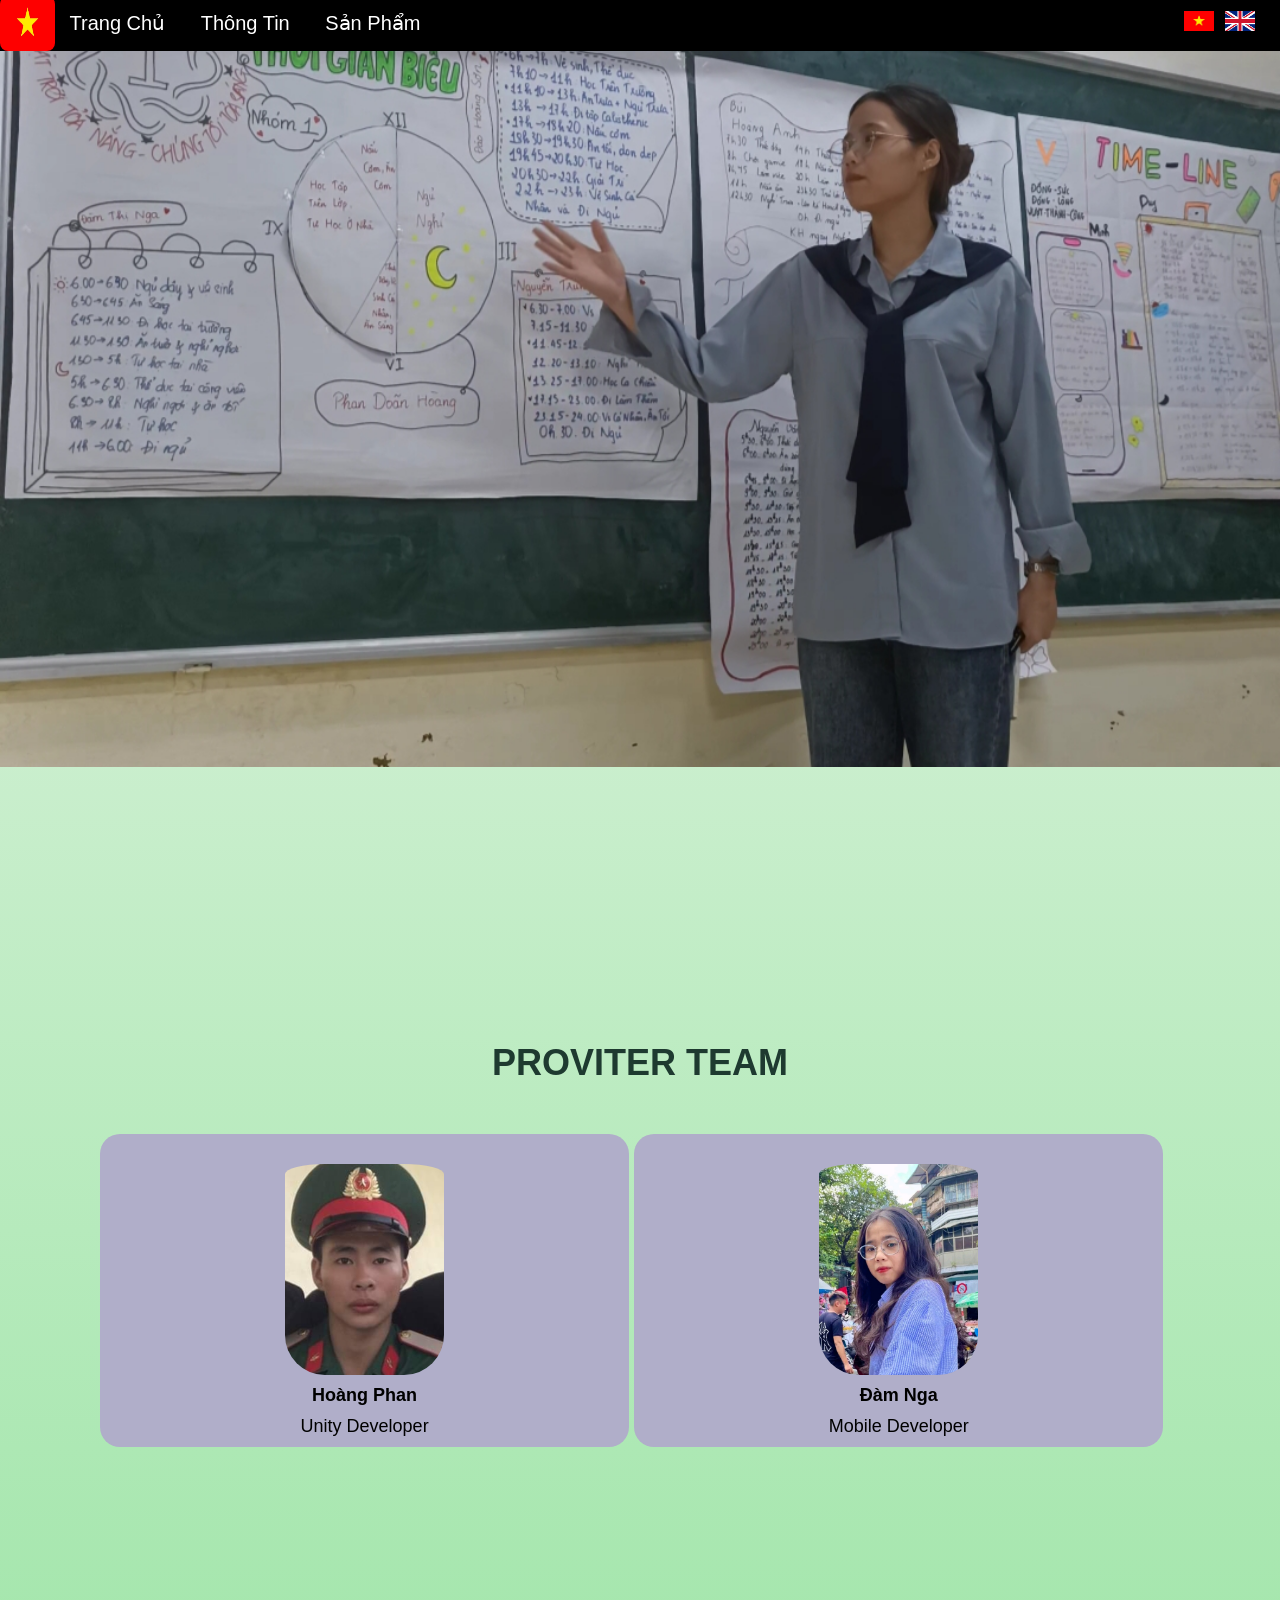
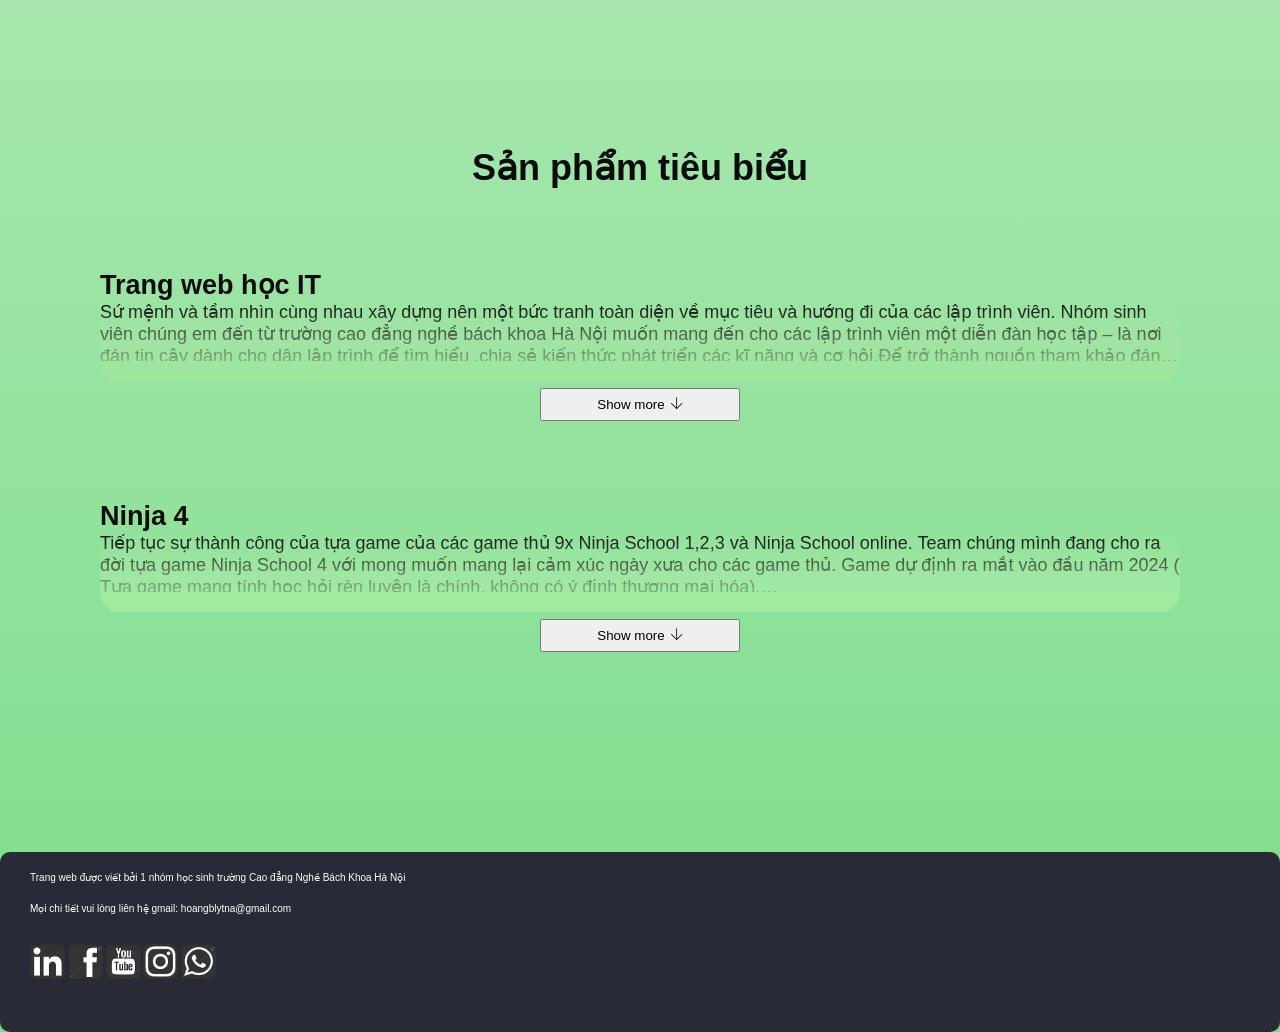
==== commit ee5a955c: "df" ====
--- a/index.html
+++ b/index.html
@@ -35,8 +35,8 @@
                     </ul></li></li>
             </ul>
             <div id="langu">
-                <img class="co" src="css/picture/covn.jpg" alt="">
-                <img class="co check" src="css/picture/la-co-vuong-quoc-anh.jpg" alt="">
+               <a href="https://hoangphan37.github.io/WEB_TEAM/"> <img class="co" src="css/picture/covn.jpg" alt=""></a>
+                <a href="https://hoangphan37.github.io/WEB_TEAM_e/"><img class="co check" src="css/picture/la-co-vuong-quoc-anh.jpg" alt=""></a>
             </div>
         </div>
 
@@ -47,9 +47,9 @@
         </div>
 
 
-        <div id="content">
+        <div id="content" style="margin-top: 200px;">
             
-        <div id="tex-slider">
+        <div id="tex-slider" style="margin-bottom: 50px;">
             <h1>PROVITER TEAM</h1>
         </div>
             <div id="member">
@@ -68,7 +68,7 @@
                 </div>
             </div>
 
-            <div id="product">
+            <div id="product" style="margin-top: 250px;">
                 <div id="pd_content">
                     <h1>Sản phẩm tiêu biểu</h1>
                 </div>
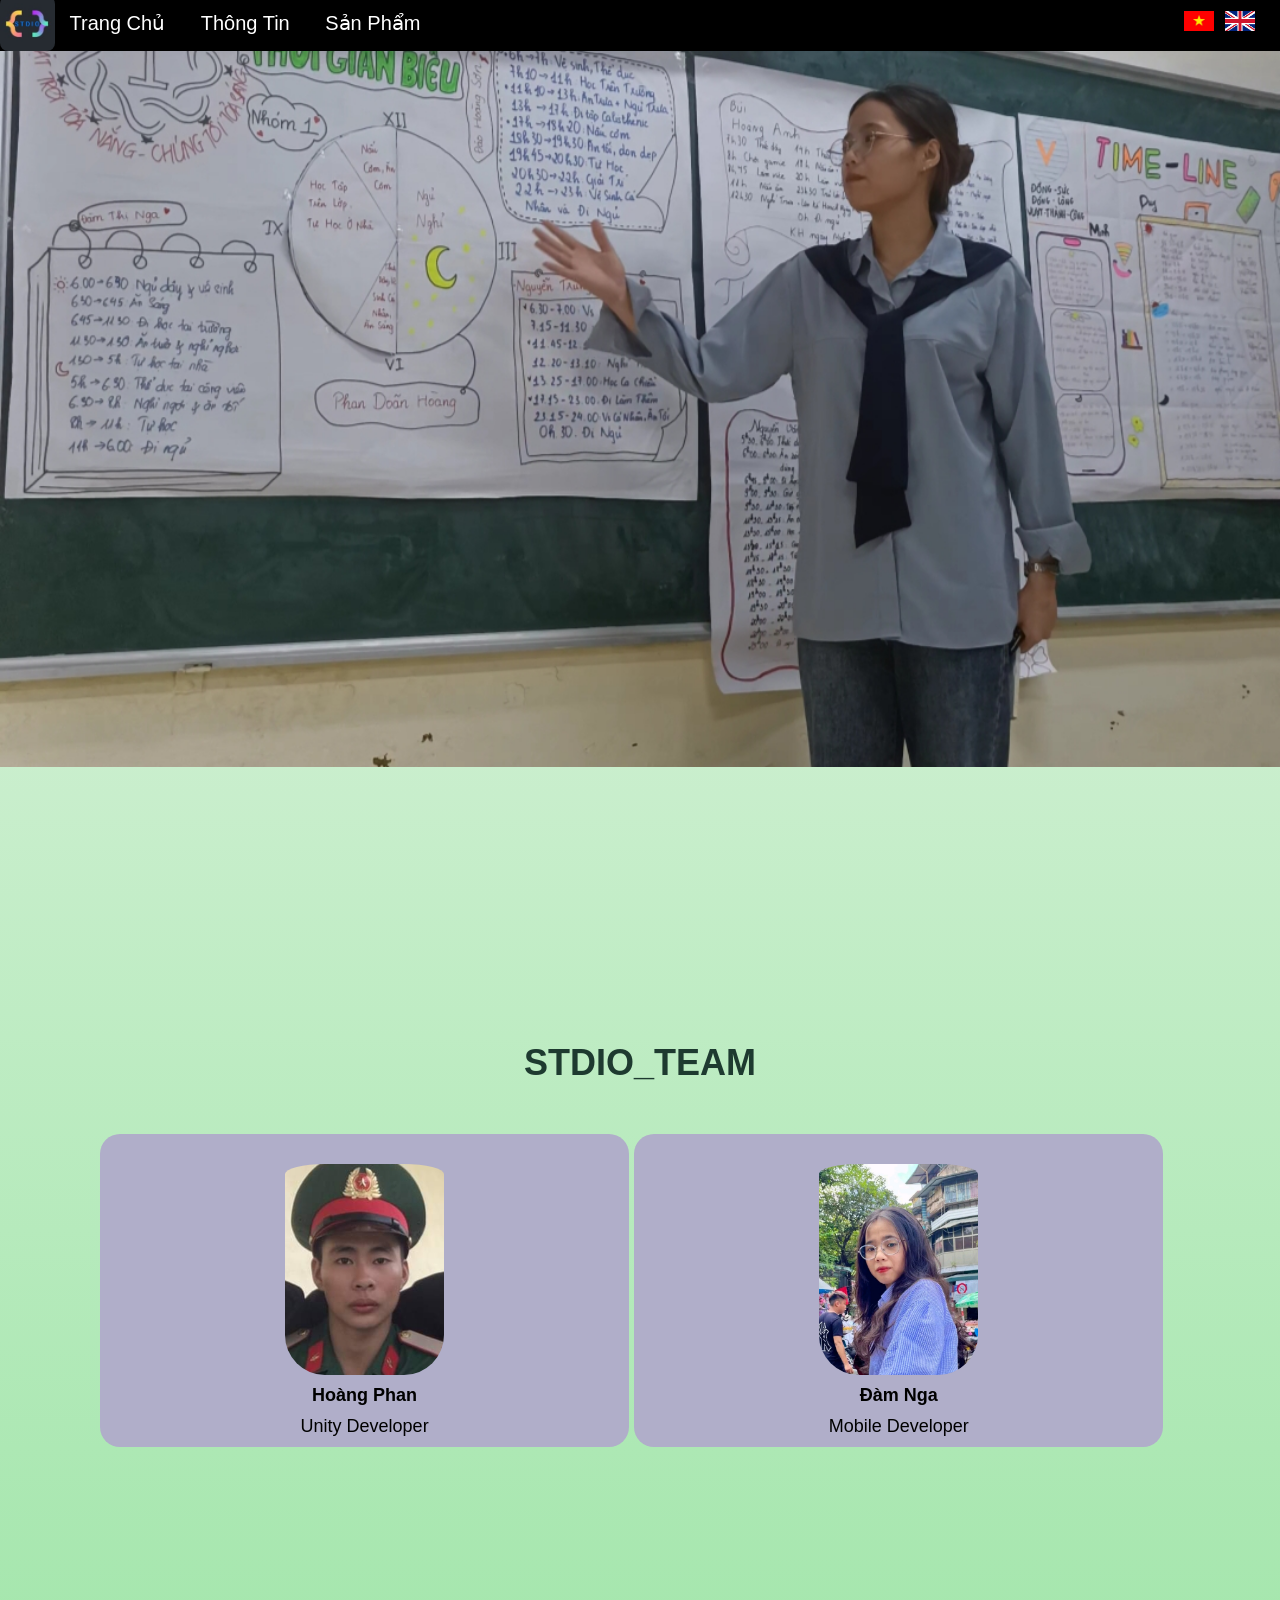
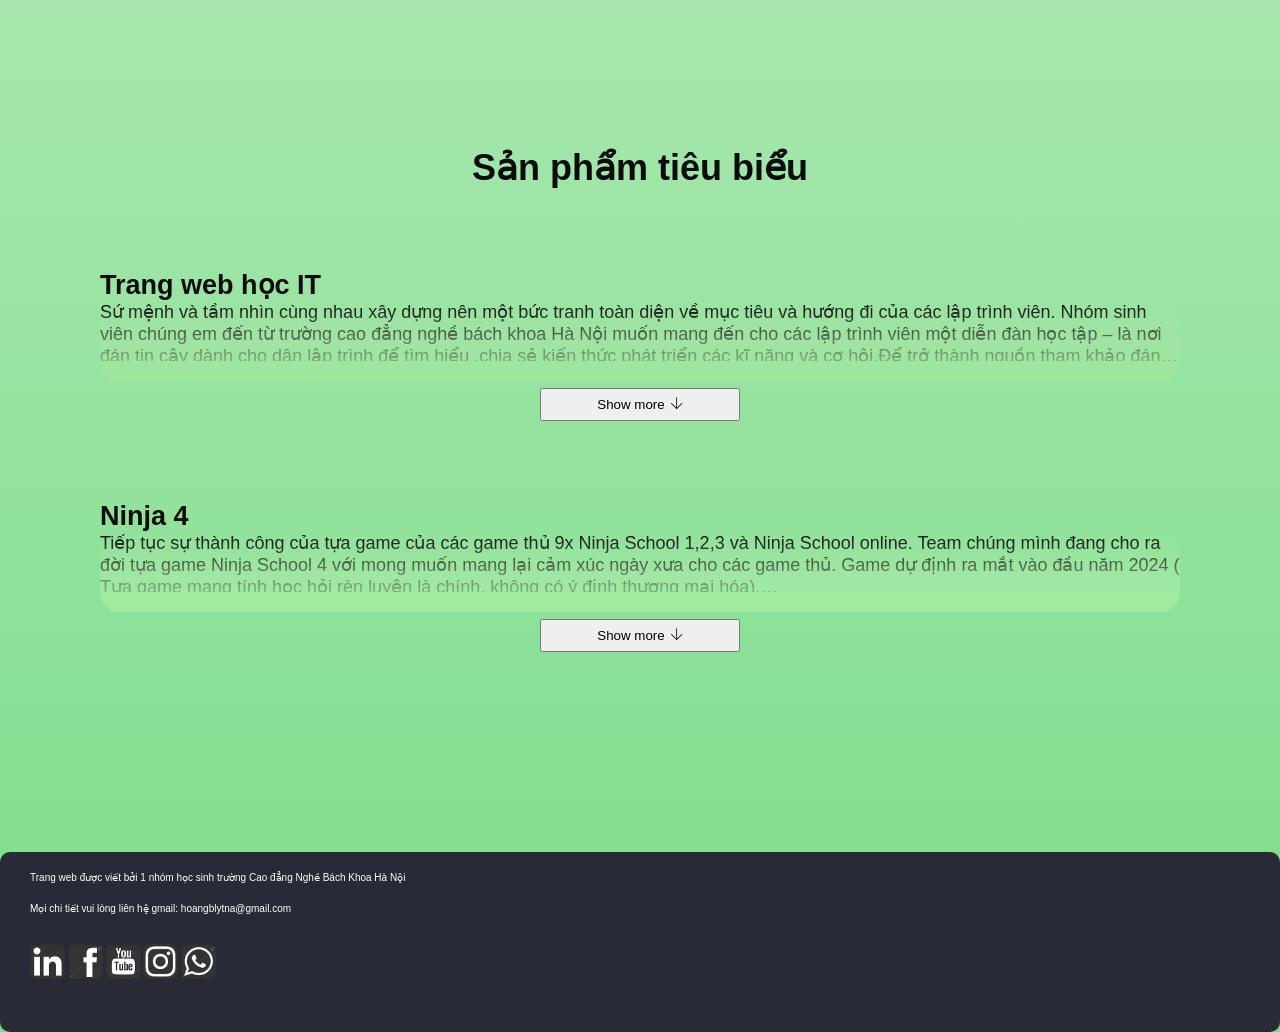
==== commit 683982b7: "logo" ====
--- a/index.html
+++ b/index.html
@@ -16,7 +16,7 @@
         <!-- header-->
         <div id="header">
             <div id="logo">
-                <a href=""><img id="img-logo" src="css/picture/covn.jpg" alt=""></a>
+                <a href=""><img id="img-logo" src="css/picture/logoteam.jpg" alt=""></a>
             </div>
             <div id="ti-menu"><i class="ti-menu"></i></div>
             <ul id="nav">
@@ -36,7 +36,7 @@
             </ul>
             <div id="langu">
                <a href="https://hoangphan37.github.io/WEB_TEAM/"> <img class="co" src="css/picture/covn.jpg" alt=""></a>
-                <a href="https://hoangphan37.github.io/WEB_TEAM_e/"><img class="co check" src="css/picture/la-co-vuong-quoc-anh.jpg" alt=""></a>
+                <a href="https://hoangphan37.github.io/WEB_TEAM_e/"><img class="co" src="css/picture/la-co-vuong-quoc-anh.jpg" alt=""></a>
             </div>
         </div>
 
@@ -50,7 +50,7 @@
         <div id="content" style="margin-top: 200px;">
             
         <div id="tex-slider" style="margin-bottom: 50px;">
-            <h1>PROVITER TEAM</h1>
+            <h1>STDIO_TEAM</h1>
         </div>
             <div id="member">
                 <div class="list">
@@ -81,7 +81,9 @@
                             <a  id="show-less" class="show-more" href="#show-more"><button class="button_show">Show more<div class="ti-arrow"><i class="ti-arrow-down"></i></div></button></a>
                             <p>
                                 Sứ mệnh và tầm nhìn cùng nhau xây dựng nên một bức tranh toàn diện về mục tiêu và hướng đi của các lập trình viên. Nhóm sinh viên chúng em đến từ trường cao đẳng nghề bách khoa Hà Nội muốn mang đến cho các lập trình viên một diễn đàn học tập –  là nơi đán tin cậy dành cho dân lập trình để tìm hiểu ,chia sẻ kiến thức phát triển các kĩ năng và cơ hội.Để trở thành nguồn tham khảo đáng tin cậy trong giới lập trình ,trang web cung cấp hàng ngàn bài học phong phú về ngành lập trình ,bao gồm nhiều ngôn ngữ lập trình khác nhau giúp cho bạn có thể thỏa sức mình khám phá đam mê lập trình từ lập trình web cho đến lập trình app.
-                              <img  style="border-radius: 20px; width: 100%; padding-top: 10px;" src="css/picture/anhweb.png" alt="">
+                              
+                                <img  style="border-radius: 20px; width: 100%; padding-top: 10px;" src="css/picture/anhweb.png" alt="">
+                                <a href="https://hoangphan37.github.io/WebLearn/">Đi tới trang web</a>
                             </p>
                           </div>
                        
@@ -144,11 +146,11 @@
 
         <!-- bang cv hoang -->
         <div class="cv" id="cvhoang">
-            <img  class="img-cv" src="css/picture/theme_31.png" alt="">
+            <img  class="img-cv" src="css/picture/cvhoang.png" alt="">
         </div>
         <!-- bang cv nga -->
         <div class="cv" id="cvnga">
-            <img class="img-cv" src="css/picture/theme_31.png" alt="">
+            <img class="img-cv" src="css/picture/cvnga.jpg" alt="">
         </div>
 
     </div>
--- a/css/css.css
+++ b/css/css.css
@@ -289,18 +289,19 @@
 .cv{
     position: fixed;
     z-index: 2;
-    top: 700px;
+    top: 0;
     left: 50%;
-    transform: translate(-65%, -50%);
-    display: none;
+    transform: translate(-45%, 60px);
+    display: none;
+    width: 40%;
     
 }
 #black_bg{
     display: none;
 }
 .img-cv{
-    width: 140%;
-    padding: 0px 20px;
+    width: 90%;
+    padding: 0px 10px;
 }
 
 
--- a/css/mobile.css
+++ b/css/mobile.css
@@ -26,21 +26,27 @@
         height: 170px !important;
         
     }
+    #content{
+        margin-top: 80px !important;
+    }
+    #product{
+        margin-top: 100px !important;
+    }
+    
+.cv{
+   
+    width: 70% !important;
+    /* transform: translate(-62%, -50%); */
+
+    
+}
 
 }
 @media (max-width: 500px){
     .cv{
    
-        top: 350px !important;
-     
-        transform: translate(-75%, -50%) !important;
-    
+    width: 90% !important;
         
-    }
-    
-    .img-cv{
-        width: 150% !important;
-        padding: 0px 10px !important;
     }
 }
 
@@ -51,15 +57,11 @@
 
 .cv{
    
-    top: 550px ;
- 
-    transform: translate(-62%, -50%);
+    width: 50%;
+    /* transform: translate(-62%, -50%); */
 
     
 }
 
-.img-cv{
-    width: 125%;
-    
-}
+
 }
